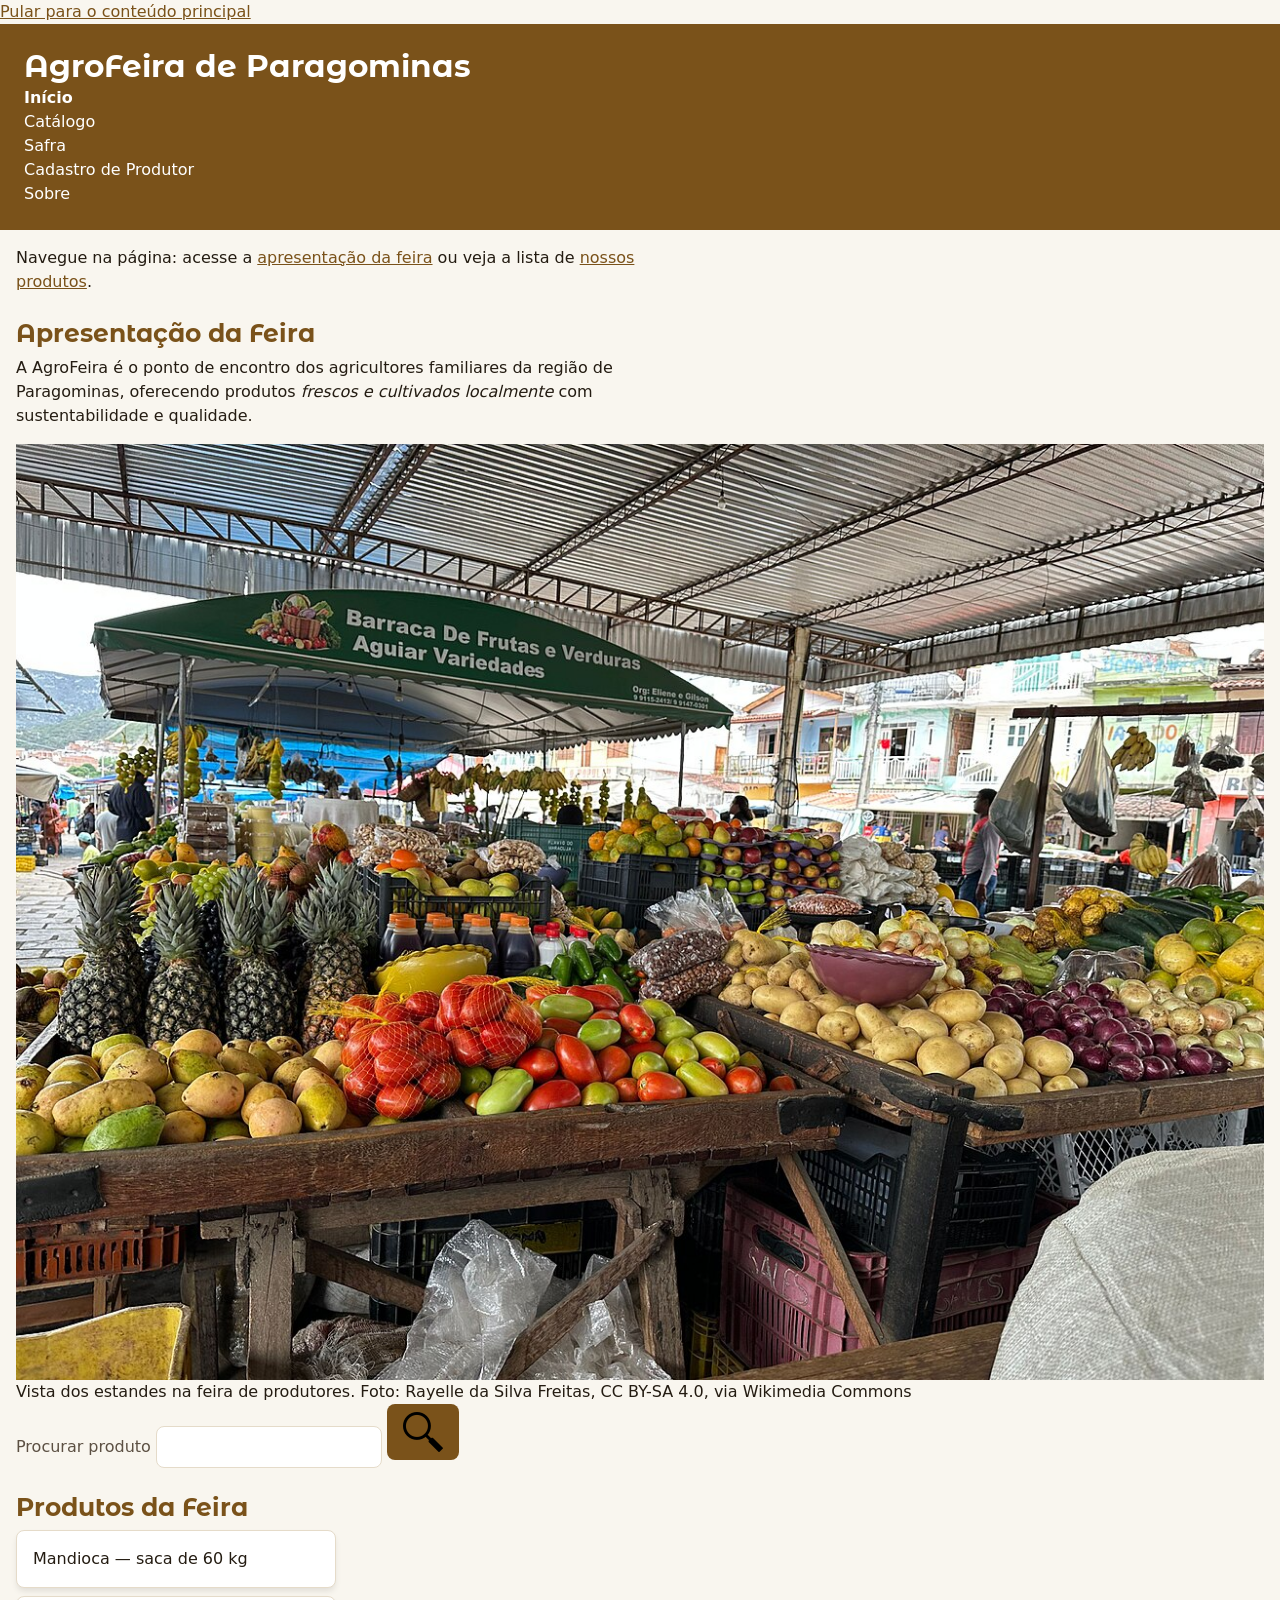
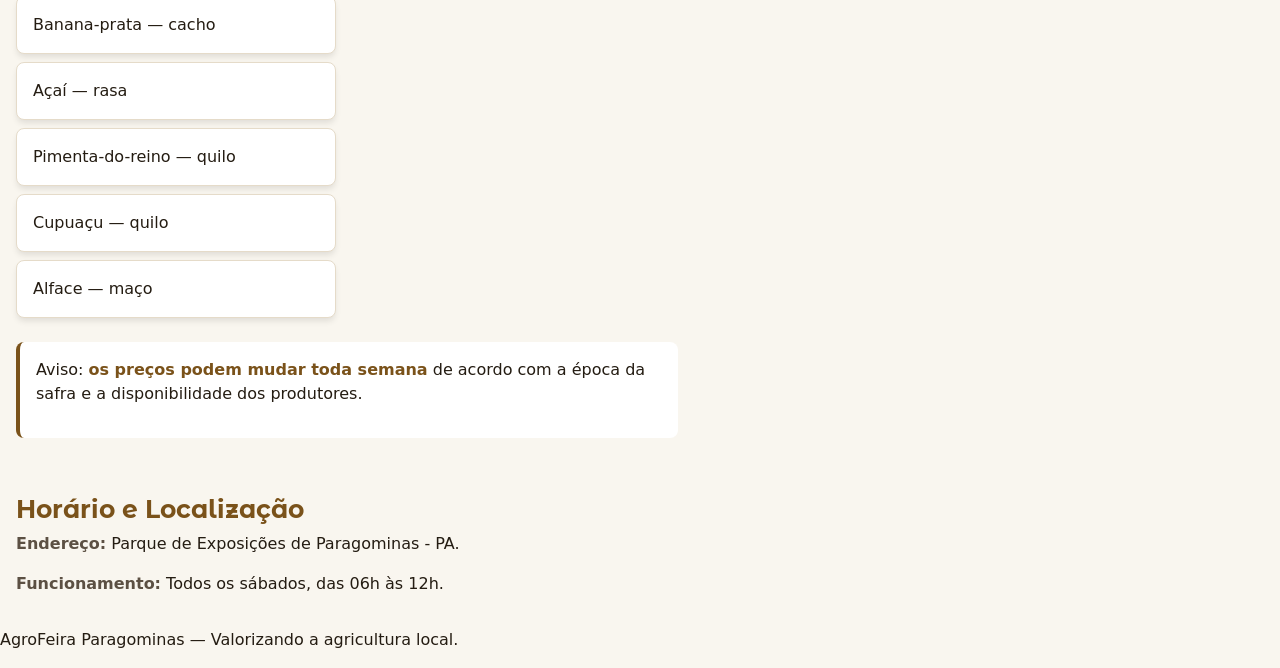
==== index.html @ 7bf8b132 "atualizando..." ====
<!DOCTYPE html>
<html lang="pt-BR">

<head>
    <meta charset="UTF-8">
    <meta name="viewport" content="width=device-width, initial-scale=1.0">
    <title>Início | AgroFeira de Paragominas</title>

    <!-- 1. Fontes do Google (Sempre primeiro) -->
    <link rel="preconnect" href="https://fonts.googleapis.com">
    <link rel="preconnect" href="https://fonts.gstatic.com" crossorigin>
    <link href="https://fonts.googleapis.com/css2?family=Montserrat+Alternates:wght@600&display=swap" rel="stylesheet">

    <!-- 2. Folhas de estilo locais (Respeitando a ordem da cascata) -->
    <link rel="stylesheet" href="reset.css">
    <link rel="stylesheet" href="tokens.css">
    <link rel="stylesheet" href="estilo.css">
    <link rel="stylesheet" href="casos.css"> <!-- Exclusivo da index.html -->
</head>

<body>

    <!-- Link para pular direto ao conteúdo (Acessibilidade) -->
    <a href="#conteudo-principal" class="pular">Pular para o conteúdo principal</a>

    <!-- Cabeçalho Principal -->
    <header class="cabecalho-site">
        <h1>AgroFeira de Paragominas</h1>
        <nav aria-label="Navegação Principal">
            <ul class="menu">
                <li><a href="index.html" aria-current="page">Início</a></li>
                <li><a href="catalogo.html">Catálogo</a></li>
                <li><a href="safra.html">Safra</a></li>
                <li><a href="cadastro-produtor.html">Cadastro de Produtor</a></li>
                <li><a href="sobre.html">Sobre</a></li>
            </ul>
        </nav>
    </header>

    <!-- Conteúdo Principal -->
    <main id="conteudo-principal">

        <!-- Links Internos de Atalho -->
        <p>Navegue na página: acesse a <a href="#apresentacao">apresentação da feira</a> ou veja a lista de <a
                href="#produtos">nossos produtos</a>.</p>

        <!-- Seção 1: Apresentação -->
        <section>
            <h2 id="apresentacao">Apresentação da Feira</h2>
            <p>A AgroFeira é o ponto de encontro dos agricultores familiares da região de Paragominas, oferecendo
                produtos <em>frescos e cultivados localmente</em> com sustentabilidade e qualidade.</p>

            <figure>
                <img src="feira-1280.jpg" srcset="feira-330.jpg 330w, feira-1280.jpg 1280w"
                    sizes="(max-width: 600px) 330px, 1280px" width="1280" height="853"
                    alt="Estandes de produtos agrícolas na feira de produtores">
                <figcaption>Vista dos estandes na feira de produtores. Foto: Rayelle da Silva Freitas, CC BY-SA 4.0, via
                    Wikimedia Commons</figcaption>
            </figure>

            <!-- Formulário de Busca -->
            <form action="#" method="get" role="search" class="busca">
                <label for="busca">Procurar produto</label>
                <input type="search" id="busca" name="q">
                <button type="submit">
                    <img src="lupa.png" alt="Procurar">
                </button>
            </form>
        </section>

        <!-- Seção 2: Produtos -->
        <section>
            <h2 id="produtos">Produtos da Feira</h2>
            <ul class="lista-produtos">
                <li class="cartaoproduto">Mandioca — saca de 60 kg</li>
                <li class="cartaoproduto">Banana-prata — cacho</li>
                <li class="cartaoproduto">Açaí — rasa</li>
                <li class="cartaoproduto">Pimenta-do-reino — quilo</li>
                <li class="cartaoproduto">Cupuaçu — quilo</li>
                <li class="cartaoproduto">Alface — maço</li>
            </ul>

            <aside class="aviso" aria-label="Aviso sobre os preços">
                <p>Aviso: <strong>os preços podem mudar toda semana</strong> de acordo com a época da safra e a
                    disponibilidade dos produtores.</p>
            </aside>
        </section>

    </main>

    <!-- Conteúdo Relacionado/Lateral -->
    <aside aria-label="Informações de funcionamento">
        <h2>Horário e Localização</h2>
        <p><strong>Endereço:</strong> Parque de Exposições de Paragominas - PA.</p>
        <p><strong>Funcionamento:</strong> Todos os sábados, das 06h às 12h.</p>
    </aside>

    <!-- Rodapé -->
    <footer class="rodape-site">
        <p>AgroFeira Paragominas — Valorizando a agricultura local.</p>
    </footer>

</body>

</html>
---- tokens.css ----
:root {
  /* Cores — Tom Marrom Amarelado / Terra */
  --cor-fundo: #f9f6ef;       /* Creme claro quente */
  --corsuperficie: #ffffff;   /* Branco para os cartões */
  
  /* Texto sobre Fundo: 14.8:1 (AAA) | Texto sobre Superfície: 16.2:1 (AAA) */
  --cor-texto: #241c12;       
  
  /* Texto suave sobre Fundo (legenda): 6.8:1 (AA) */
  --cor-textosuave: #5c5043;   
  
  /* Marca sobre Fundo (títulos h2/h3): 7.2:1 (AAA) */
  --cor-marca: #7a521a;       
  
  /* Sobre-marca sobre Marca (links do menu / h1): 8.7:1 (AAA) */
  --cor-sobremarca: #ffffff;  
  
  --cor-borda: #e5dbc9;       /* Borda bege suave */

  /* Tipografia */
  --fonte-texto: system-ui, -apple-system, sans-serif;
  --fonte-titulo: 'Montserrat Alternates', sans-serif;

  /* Escala Modular Tipográfica (Multiplicador: 1.25) */
  --tamanho-texto: 1rem;
  --tamanho-h3: 1.25rem;
  --tamanho-h2: 1.563rem;
  --tamanho-h1: 1.953rem;

  /* Espaçamentos e Geometria */
  --espaco-1: 0.5rem;
  --espaco-2: 1rem;
  --espaco-3: 1.5rem;
  --espaco-4: 2.5rem;
  --raio: 8px;
  --sombra: 0 4px 6px -1px rgba(0, 0, 0, 0.1);
}
---- estilo.css ----
/* ==========================================================================
   AGROFEIRA - FOLHA DE ESTILO PRINCIPAL (estilo.css)
   ========================================================================== */

/* Passo 5 — A Página Inteira */
body {
  background-color: var(--cor-fundo);
  color: var(--cor-texto);
  font-family: var(--fonte-texto);
  font-size: var(--tamanho-texto);
  line-height: 1.5;
}

main,
aside {
  padding: var(--espaco-2);
}

h1,
h2,
h3 {
  font-family: var(--fonte-titulo);
  line-height: 1.2;
}

h1 {
  font-size: var(--tamanho-h1);
}

h2 {
  font-size: var(--tamanho-h2);
  color: var(--cor-marca);
  margin-top: var(--espaco-3);
  margin-bottom: var(--espaco-1);
}

h3 {
  font-size: var(--tamanho-h3);
  color: var(--cor-marca);
  margin-top: var(--espaco-2);
  margin-bottom: var(--espaco-1);
}

p {
  margin-bottom: var(--espaco-2);
  max-width: 65ch;
  /* Medida de linha entre 60 e 75 caracteres */
}

a {
  color: var(--cor-marca);
}

/* Passo 6 — Cabeçalho, Menu e Rodapé */
.cabecalho-site {
  background-color: var(--cor-marca);
  color: var(--cor-sobremarca);
  padding: var(--espaco-3);
}

.cabecalho-site h1 {
  color: var(--cor-sobremarca);
}

.menu {
  list-style: none;
  padding: 0;
  margin: 0;
}

.menu a {
  color: var(--cor-sobremarca);
  text-decoration: none;
}

.menu a[aria-current="page"] {
  font-weight: bold;
}

.rodapesite {
  border-top: 1px solid var(--cor-borda);
  color: var(--cor-textosuave);
  padding: var(--espaco-2);
  margin-top: var(--espaco-4);
}

/* Passo 7 — Peças da Home (Início) */
.lista-produtos {
  list-style: none;
  padding: 0;
  margin: 0;
}

.cartao-produto,
.cartaoproduto {
  background-color: var(--corsuperficie);
  border: 1px solid var(--cor-borda);
  border-radius: var(--raio);
  box-shadow: var(--sombra);
  padding: var(--espaco-2);
  margin-bottom: var(--espaco-1);
  max-width: 20rem;
}

.figuradestaque figcaption {
  color: var(--cor-textosuave);
  margin-top: var(--espaco-1);
}

/* Campos de entrada e botões (Regra conjunta conforme Passo 7) */
.busca input,
.formulario-cadastro input[type="text"],
.formulario-cadastro input[type="email"],
.formulario-cadastro input[type="tel"],
.formulario-cadastro input[type="number"],
.formulario-cadastro input[type="date"],
.formulario-cadastro select,
.formulario-cadastro textarea {
  border: 1px solid var(--cor-borda);
  border-radius: var(--raio);
  padding: 0.5em 0.75em;
  background-color: var(--corsuperficie);
  font-family: inherit;
  font-size: var(--tamanho-texto);
}

.busca button,
.formulario-cadastro button {
  background-color: var(--cor-marca);
  color: var(--cor-sobremarca);
  border: none;
  border-radius: var(--raio);
  padding: 0.5em 1em;
  cursor: pointer;
}

.aviso {
  background-color: var(--corsuperficie);
  border-left: 4px solid var(--cor-marca);
  border-radius: var(--raio);
  padding: var(--espaco-2);
  max-width: 65ch;
  margin-top: var(--espaco-3);
}

/* Passo 8 — Safra, Cadastro e Sobre */

/* Safra */
.tabelasafra th,
.tabelasafra td {
  padding: var(--espaco-2);
}

.tabelasafra thead th {
  background-color: var(--cor-marca);
  color: var(--cor-sobremarca);
}

.tabelasafra tbody td {
  background-color: var(--corsuperficie);
}

/* Cadastro */
.formulario-cadastro fieldset {
  border: 1px solid var(--cor-borda);
  border-radius: var(--raio);
  padding: var(--espaco-3);
  margin-bottom: var(--espaco-3);
}

.formulario-cadastro fieldset fieldset {
  border: none;
  padding: 0;
  margin-bottom: 0;
}

.formulario-cadastro legend {
  font-weight: bold;
  color: var(--cor-marca);
}

/* Sobre */
blockquote {
  color: var(--cor-textosuave);
  padding-left: var(--espaco-2);
  margin-left: 0;
}

dt {
  font-weight: bold;
}

.pergunta {
  border: 1px solid var(--cor-borda);
  border-radius: var(--raio);
  padding: var(--espaco-2);
  margin-bottom: var(--espaco-1);
  max-width: 65ch;
}

/* Remove as bolinhas e o recuo da lista */
.lista-produtos {
  list-style: none;
  padding: 0;
  margin: 0;
}

/* Transforma cada item num cartão individual igual ao modelo */
.cartaoproduto {
  background-color: var(--corsuperficie);
  border: 1px solid var(--cor-borda);
  border-radius: var(--raio);
  box-shadow: var(--sombra);
  padding: var(--espaco-2);
  margin-bottom: var(--espaco-1);
  max-width: 20rem;
}
---- casos.css ----
/* ==========================================================================
   AGROFEIRA - PARTE B: DISPUTAS DA CASCATA (casos.css)
   ========================================================================== */

/* Caso 1 */
.aviso strong {
  color: var(--cor-marca);
}
strong {
  color: var(--cor-textosuave);
}
/* Previsão: Vence a regra '.aviso strong' com cor da marca (#7a521a).
   Especificidade: .aviso strong = (0, 1, 1) vs strong = (0, 0, 1). A classe aumenta a especificidade. */
/* Conferido: O painel Estilos confirmou que '.aviso strong' venceu. A regra 'strong' isolada aparece riscada. */

/* Caso 2 */
.busca label {
  color: var(--cor-marca);
}
label[for] {
  color: var(--cor-textosuave);
}
/* Previsão: Ambos têm especificidade igual (0, 1, 1) — classe+tag vs atributo+tag. Vence 'label[for]' pela ordem de declaração (escrita por último no CSS). */
/* Conferido: O painel Estilos mostrou 'label[for]' ativa e '.busca label' riscada por vir antes na folha de estilos. */

/* Caso 3 */
.rodape-site {
  color: var(--cor-marca);
}
footer p {
  color: var(--cor-texto);
}
/* Previsão: O parágrafo fica com a cor do texto (--cor-texto). A regra 'footer p' aplica-se diretamente ao elemento p (0,0,2), enquanto '.rodape-site' aplica-se ao pai (footer) por herança. Estilo direto sempre vence estilo herdado. */
/* Conferido: O painel Estilos mostrou a cor do parágrafo aplicada diretamente pelo seletor 'footer p'. A cor herdada de '.rodape-site' aparece no bloco "Inherited from footer". */
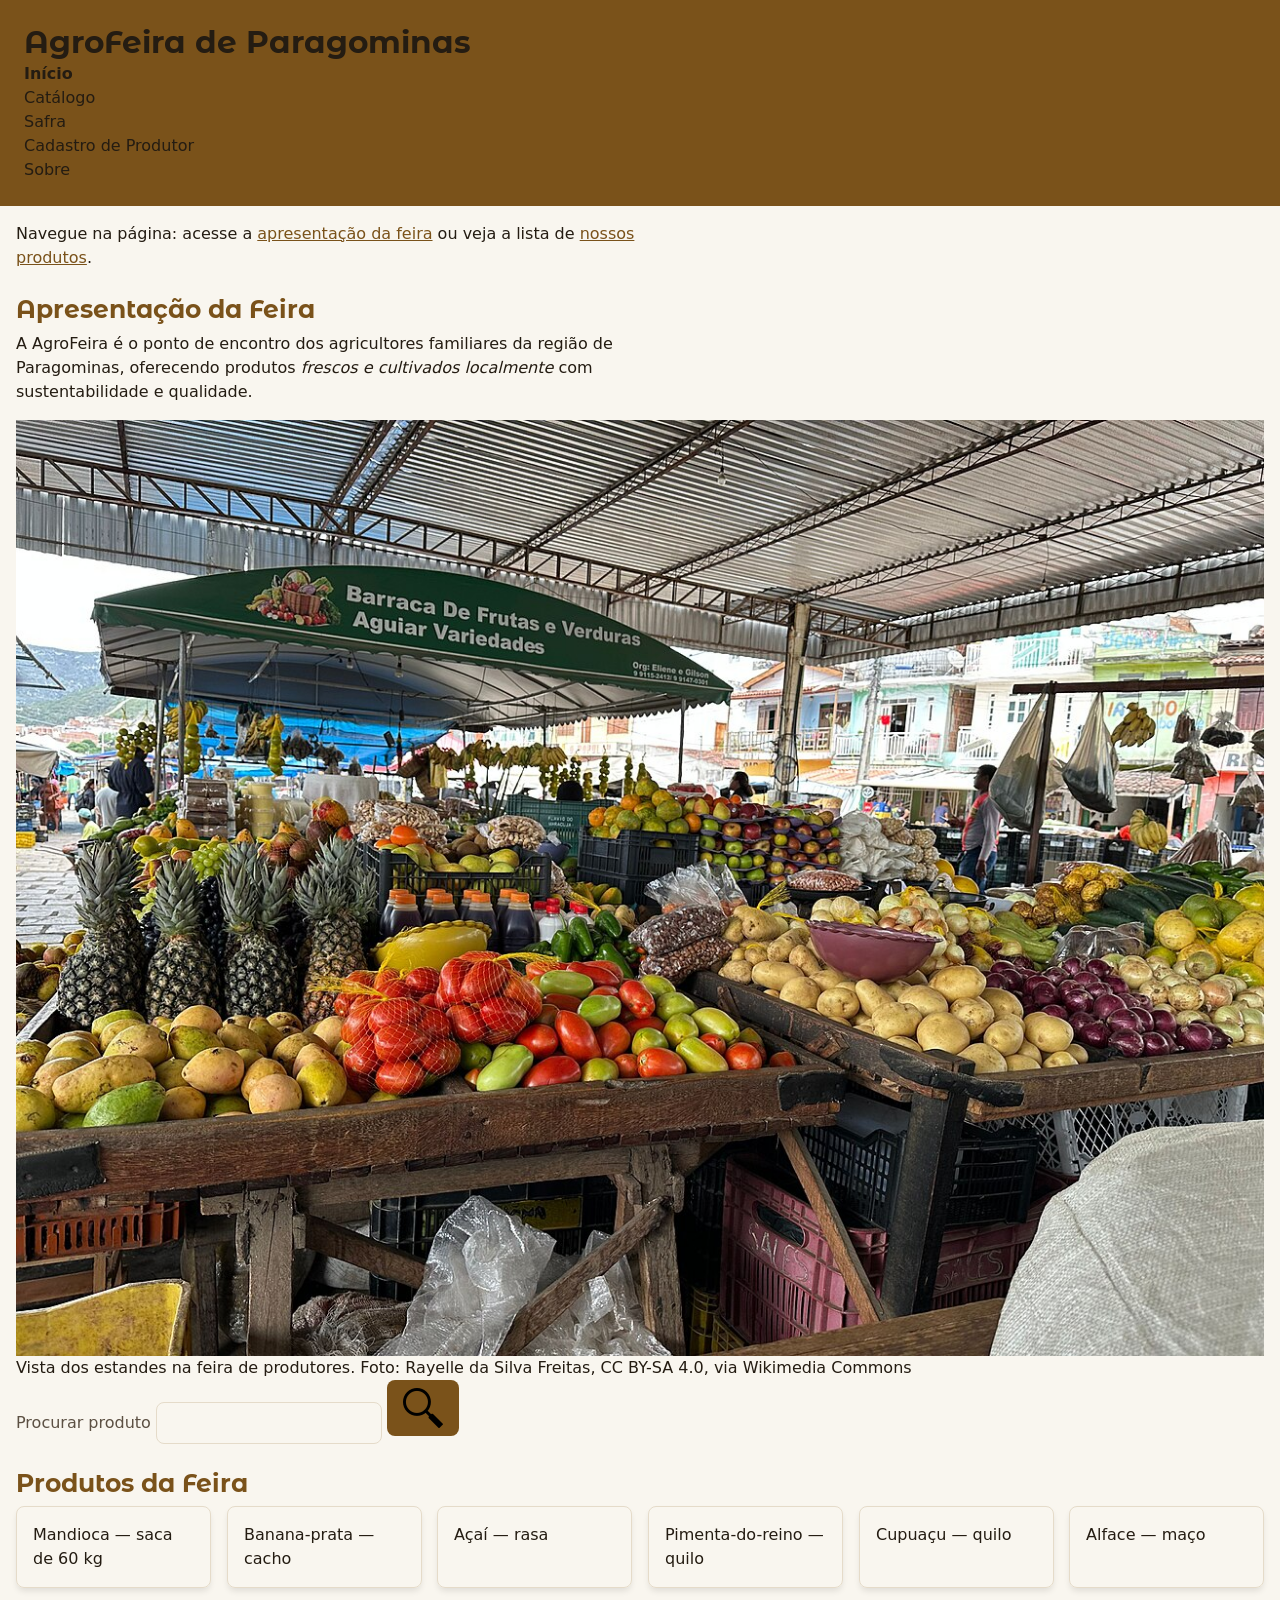
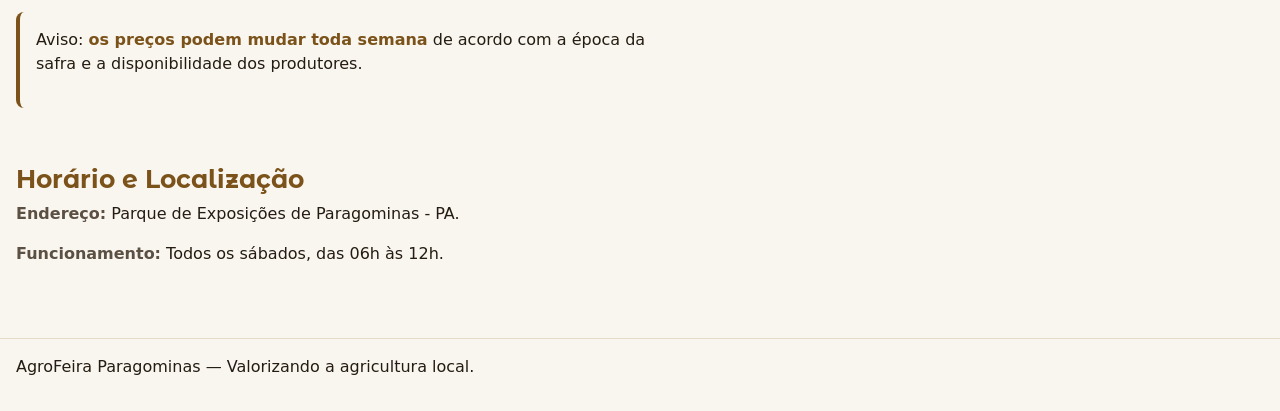
==== commit 2d22c525: "sillenciar favicon" ====
--- a/index.html
+++ b/index.html
@@ -5,6 +5,7 @@
     <meta charset="UTF-8">
     <meta name="viewport" content="width=device-width, initial-scale=1.0">
     <title>Início | AgroFeira de Paragominas</title>
+    <link rel="icon" href="data:,">
 
     <!-- 1. Fontes do Google (Sempre primeiro) -->
     <link rel="preconnect" href="https://fonts.googleapis.com">
--- a/tokens.css
+++ b/tokens.css
@@ -16,6 +16,8 @@
   --cor-sobremarca: #ffffff;  
   
   --cor-borda: #e5dbc9;       /* Borda bege suave */
+  --cor-marca-forte: #4d2600; /* Mais escuro para o hover do botão (mín. 4,5:1 de contraste com a letra clara) */
+  --cor-foco: #005fcc;        /* Azul bem visível para o anel de foco (mín. 3:1 sobre o fundo/superfície) */
 
   /* Tipografia */
   --fonte-texto: system-ui, -apple-system, sans-serif;
@@ -34,4 +36,19 @@
   --espaco-4: 2.5rem;
   --raio: 8px;
   --sombra: 0 4px 6px -1px rgba(0, 0, 0, 0.1);
+}
+/* Passo 10 — O tema escuro */
+@media (prefers-color-scheme: dark) {
+  :root {
+    color-scheme: dark;
+    --cor-fundo: #121212;         /* 15.2:1 com o texto claro */
+    --cor-superficie: #1e1e1e;    /* 13.8:1 com o texto claro */
+    --cor-texto: #e0e0e0;         /* 15.2:1 sobre o fundo */
+    --cor-textosuave: #b0b0b0;    /* 9.1:1 sobre o fundo */
+    --cor-marca: #d9822b;         /* 6.3:1 sobre o fundo */
+    --cor-sobre-marca: #121212;   /* 7.5:1 sobre a marca */
+    --cor-borda: #333333;
+    --cor-marca-forte: #f09538;   /* 8.2:1 para o hover no escuro */
+    --cor-foco: #66b2ff;          /* 4.8:1 sobre o fundo escuro */
+  }
 }
--- a/estilo.css
+++ b/estilo.css
@@ -1,7 +1,7 @@
 /* ==========================================================================
    AGROFEIRA - FOLHA DE ESTILO PRINCIPAL (estilo.css)
    ========================================================================== */
-
+@layer reset, tokens, base, componentes, layout;
 /* Passo 5 — A Página Inteira */
 body {
   background-color: var(--cor-fundo);
@@ -44,7 +44,6 @@
 p {
   margin-bottom: var(--espaco-2);
   max-width: 65ch;
-  /* Medida de linha entre 60 e 75 caracteres */
 }
 
 a {
@@ -54,12 +53,12 @@
 /* Passo 6 — Cabeçalho, Menu e Rodapé */
 .cabecalho-site {
   background-color: var(--cor-marca);
-  color: var(--cor-sobremarca);
+  color: var(--cor-sobre-marca);
   padding: var(--espaco-3);
 }
 
 .cabecalho-site h1 {
-  color: var(--cor-sobremarca);
+  color: var(--cor-sobre-marca);
 }
 
 .menu {
@@ -69,7 +68,7 @@
 }
 
 .menu a {
-  color: var(--cor-sobremarca);
+  color: var(--cor-sobre-marca);
   text-decoration: none;
 }
 
@@ -77,23 +76,23 @@
   font-weight: bold;
 }
 
-.rodapesite {
+.rodapesite,
+.rodape-site {
   border-top: 1px solid var(--cor-borda);
   color: var(--cor-textosuave);
   padding: var(--espaco-2);
   margin-top: var(--espaco-4);
 }
 
-/* Passo 7 — Peças da Home (Início) */
+/* Passo 7 — Peças da Home e Botões */
 .lista-produtos {
   list-style: none;
   padding: 0;
   margin: 0;
 }
 
-.cartao-produto,
 .cartaoproduto {
-  background-color: var(--corsuperficie);
+  background-color: var(--cor-superficie);
   border: 1px solid var(--cor-borda);
   border-radius: var(--raio);
   box-shadow: var(--sombra);
@@ -107,7 +106,7 @@
   margin-top: var(--espaco-1);
 }
 
-/* Campos de entrada e botões (Regra conjunta conforme Passo 7) */
+/* Campos de entrada e botões */
 .busca input,
 .formulario-cadastro input[type="text"],
 .formulario-cadastro input[type="email"],
@@ -119,23 +118,25 @@
   border: 1px solid var(--cor-borda);
   border-radius: var(--raio);
   padding: 0.5em 0.75em;
-  background-color: var(--corsuperficie);
+  background-color: var(--cor-superficie);
   font-family: inherit;
   font-size: var(--tamanho-texto);
 }
 
+/* Estilização unificada de todos os botões do site */
 .busca button,
-.formulario-cadastro button {
-  background-color: var(--cor-marca);
-  color: var(--cor-sobremarca);
+.barra-categorias button,
+.cartaoproduto button {
+  background-color: var(--cor-marca);
+  color: var(--cor-sobre-marca);
   border: none;
   border-radius: var(--raio);
-  padding: 0.5em 1em;
+  padding: var(--espaco-1) var(--espaco-2);
   cursor: pointer;
 }
 
 .aviso {
-  background-color: var(--corsuperficie);
+  background-color: var(--cor-superficie);
   border-left: 4px solid var(--cor-marca);
   border-radius: var(--raio);
   padding: var(--espaco-2);
@@ -144,8 +145,6 @@
 }
 
 /* Passo 8 — Safra, Cadastro e Sobre */
-
-/* Safra */
 .tabelasafra th,
 .tabelasafra td {
   padding: var(--espaco-2);
@@ -153,14 +152,13 @@
 
 .tabelasafra thead th {
   background-color: var(--cor-marca);
-  color: var(--cor-sobremarca);
+  color: var(--cor-sobre-marca);
 }
 
 .tabelasafra tbody td {
-  background-color: var(--corsuperficie);
-}
-
-/* Cadastro */
+  background-color: var(--cor-superficie);
+}
+
 .formulario-cadastro fieldset {
   border: 1px solid var(--cor-borda);
   border-radius: var(--raio);
@@ -179,7 +177,6 @@
   color: var(--cor-marca);
 }
 
-/* Sobre */
 blockquote {
   color: var(--cor-textosuave);
   padding-left: var(--espaco-2);
@@ -198,20 +195,211 @@
   max-width: 65ch;
 }
 
-/* Remove as bolinhas e o recuo da lista */
-.lista-produtos {
+/* ==========================================================================
+   AULA 04 — PARTE A: O CATÁLOGO E O ESPAÇO
+   ========================================================================== */
+
+/* Passo 3 — Grade de produtos e cartões do catálogo */
+main .lista-produtos {
+  display: grid;
+  grid-template-columns: repeat(auto-fit, minmax(12rem, 1fr));
+  gap: var(--espaco-2);
+}
+
+.lista-produtos .destaque {
+  grid-column: 1 / -1;
+}
+
+.lista-produtos .cartaoproduto,
+aside .cartaoproduto {
+  max-width: none;
+  margin-bottom: 0;
+}
+
+aside .lista-produtos {
+  display: flex;
+  flex-direction: column;
+  gap: var(--espaco-2);
+}
+
+.cartaoproduto img {
+  border-radius: var(--raio);
+  width: 100%;
+  height: auto;
+  object-fit: cover;
+}
+
+.cartaoproduto h3 {
+  margin-top: var(--espaco-1);
+}
+
+.cartaoproduto .produtor {
+  color: var(--cor-textosuave);
+}
+
+.cartaoproduto .preco {
+  font-weight: bold;
+}
+
+/* Estilização unificada de TODOS os botões */
+button,
+.busca button,
+.barra-categorias button,
+.cartaoproduto button {
+  background-color: var(--cor-marca);
+  color: var(--cor-sobre-marca);
+  border: none;
+  border-radius: var(--raio);
+  padding: var(--espaco-1) var(--espaco-2);
+  cursor: pointer;
+}
+
+/* Passo 4 — A casca da página (Mobile-First) */
+.pagina-catalogo {
+  display: grid;
+  grid-template-areas:
+    "cabecalho"
+    "menu"
+    "conteudo"
+    "lateral"
+    "rodape";
+  gap: var(--espaco-3);
+}
+
+.pagina-catalogo > header { grid-area: cabecalho; }
+
+/* Aplica o fundo da marca EXCLUSIVAMENTE ao menu principal (filho direto do body) */
+.pagina-catalogo > nav { 
+  grid-area: menu;
+  background-color: var(--cor-marca);
+  padding: var(--espaco-2);
+}
+
+.pagina-catalogo > nav a {
+  color: var(--cor-sobre-marca);
+}
+
+.pagina-catalogo > main { 
+  grid-area: conteudo; 
+  min-width: 0; 
+}
+
+.pagina-catalogo > aside { grid-area: lateral; }
+.pagina-catalogo > footer { grid-area: rodape; }
+
+/* Casca em 3 colunas para ecrãs largos */
+@media (min-width: 56rem) {
+  .pagina-catalogo {
+    grid-template-columns: 12rem 1fr 16rem;
+    grid-template-areas:
+      "cabecalho cabecalho cabecalho"
+      "menu      conteudo  lateral"
+      "rodape    rodape    rodape";
+  }
+}
+
+/* Passo 5 — A barra de categorias */
+.barra-categorias {
+  display: flex;
+  flex-wrap: wrap;
+  gap: var(--espaco-1);
   list-style: none;
   padding: 0;
-  margin: 0;
-}
-
-/* Transforma cada item num cartão individual igual ao modelo */
-.cartaoproduto {
-  background-color: var(--corsuperficie);
-  border: 1px solid var(--cor-borda);
-  border-radius: var(--raio);
-  box-shadow: var(--sombra);
-  padding: var(--espaco-2);
-  margin-bottom: var(--espaco-1);
-  max-width: 20rem;
+  margin-bottom: var(--espaco-3);
+  background: none; /* Anula qualquer fundo herdado */
+}
+
+/* Passo 6 — O cartão que se adapta ao espaço (Container Queries) */
+
+/* O item da lista define o contêiner de medida */
+.cartaoproduto,
+li.cartaoproduto {
+  container-type: inline-size;
+}
+
+/* Quando o cartão em destaque tem espaço suficiente, força o grid de 2 colunas no article interno */
+@container (min-width: 22rem) {
+  li.destaque article,
+  .destaque article {
+    display: grid !important;
+    grid-template-columns: 1fr 1fr !important;
+    gap: var(--espaco-2);
+    align-items: start;
+  }
+
+  li.destaque img,
+  .destaque img {
+    height: 100%;
+    object-fit: cover;
+  }
+}
+/* Passo 7, 8 e 9 — Estados, Foco e Link de Pular */
+
+/* Estado hover dos botões */
+button:hover,
+.busca button:hover,
+.barra-categorias button:hover,
+.cartaoproduto button:hover {
+  background-color: var(--cor-marca-forte);
+}
+
+/* Anel de foco visível */
+:focus-visible {
+  outline: 3px solid var(--cor-foco);
+  outline-offset: 3px;
+}
+
+.cabecalho-site :focus-visible,
+.pagina-catalogo > nav :focus-visible,
+.pular:focus-visible {
+  outline-color: var(--cor-sobre-marca);
+}
+
+/* :has() — Contorno no cartão quando o botão tem foco */
+.cartaoproduto:has(button:focus-visible) {
+  outline: 3px solid var(--cor-foco);
+  outline-offset: 2px;
+}
+
+/* Link de pular escondido que surge no Tab */
+.pular {
+  position: absolute;
+  top: -100rem;
+  left: 0;
+  z-index: 10;
+  background-color: var(--cor-marca);
+  color: var(--cor-sobre-marca);
+  padding: var(--espaco-2);
+  text-decoration: none;
+}
+
+.pular:focus {
+  top: 0;
+}
+/* Passo 5 — A barra de categorias */
+
+/* 1. Transforma a lista de categorias num contêiner Flexbox com quebra de linha */
+.barra-categorias {
+  display: flex;
+  flex-wrap: wrap;
+  gap: var(--espaco-1);
+  list-style: none;
+  padding: 0;
+  margin: 0 0 var(--espaco-3) 0;
+  background: none; /* Garante que não haja fundo acumulado */
+}
+
+/* 2. Unificação do estilo dos botões com os restantes botões do site */
+button,
+.busca button,
+.barra-categorias button,
+.cartaoproduto button {
+  background-color: var(--cor-marca);
+  color: var(--cor-sobre-marca);
+  border: none;
+  border-radius: var(--raio);
+  padding: var(--espaco-1) var(--espaco-2);
+  cursor: pointer;
+  font-family: inherit;
+  font-size: var(--tamanho-texto);
 }
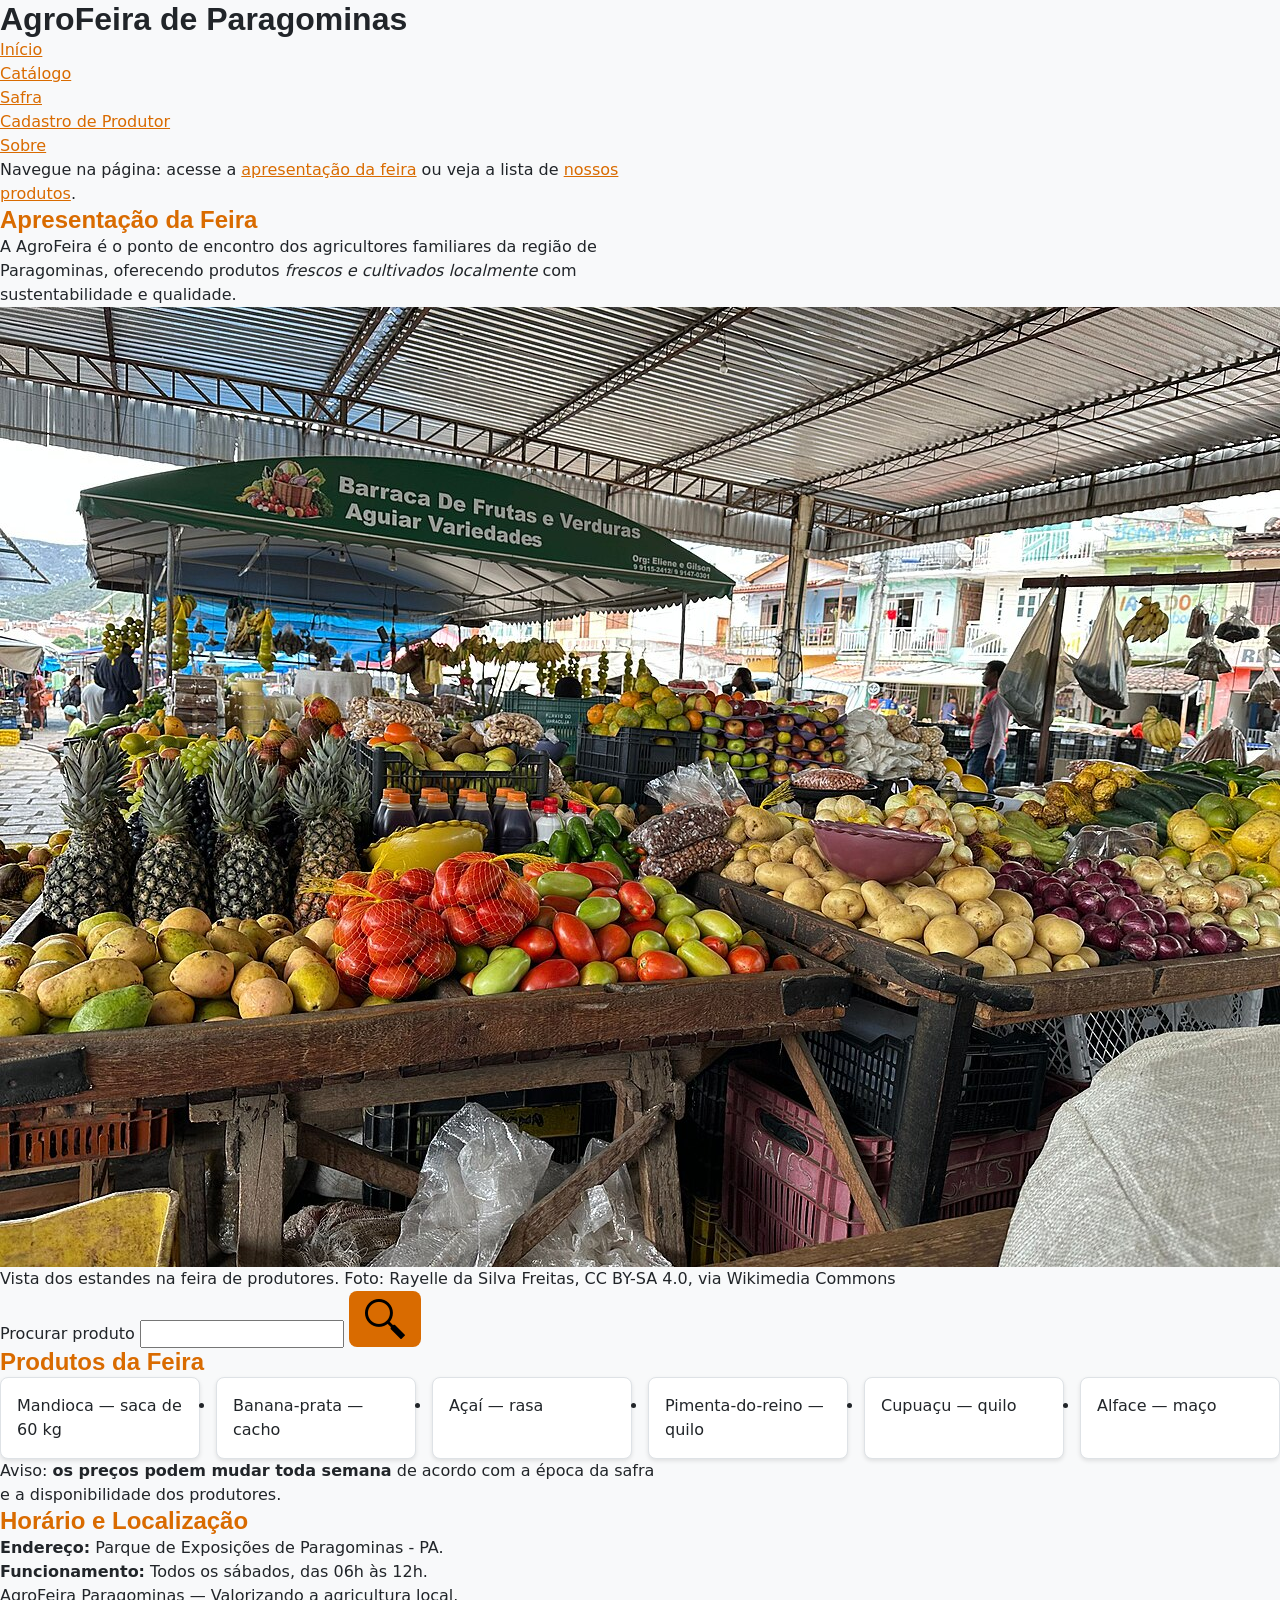
==== commit ddd9b70e: "Refatoração da Parte C: CSS em camadas e divisão de arquivos" ====
--- a/index.html
+++ b/index.html
@@ -15,9 +15,15 @@
     <!-- 2. Folhas de estilo locais (Respeitando a ordem da cascata) -->
     <link rel="stylesheet" href="reset.css">
     <link rel="stylesheet" href="tokens.css">
-    <link rel="stylesheet" href="estilo.css">
-    <link rel="stylesheet" href="casos.css"> <!-- Exclusivo da index.html -->
-</head>
+
+    <!-- Arquitetura CSS em Camadas -->
+    <link rel="stylesheet" href="camadas.css">
+    <link rel="stylesheet" href="reset.css">
+    <link rel="stylesheet" href="tokens.css">
+    <link rel="stylesheet" href="base.css">
+    <link rel="stylesheet" href="componentes.css">
+    <link rel="stylesheet" href="utilitarios.css">
+
 
 <body>
 
--- a/tokens.css
+++ b/tokens.css
@@ -1,23 +1,29 @@
 :root {
+
   /* Cores — Tom Marrom Amarelado / Terra */
-  --cor-fundo: #f9f6ef;       /* Creme claro quente */
-  --corsuperficie: #ffffff;   /* Branco para os cartões */
-  
+  --cor-fundo: #f9f6ef;
+  /* Creme claro quente */
+  --corsuperficie: #ffffff;
+  /* Branco para os cartões */
+
   /* Texto sobre Fundo: 14.8:1 (AAA) | Texto sobre Superfície: 16.2:1 (AAA) */
-  --cor-texto: #241c12;       
-  
+  --cor-texto: #241c12;
+
   /* Texto suave sobre Fundo (legenda): 6.8:1 (AA) */
-  --cor-textosuave: #5c5043;   
-  
+  --cor-textosuave: #5c5043;
+
   /* Marca sobre Fundo (títulos h2/h3): 7.2:1 (AAA) */
-  --cor-marca: #7a521a;       
-  
+  --cor-marca: #7a521a;
+
   /* Sobre-marca sobre Marca (links do menu / h1): 8.7:1 (AAA) */
-  --cor-sobremarca: #ffffff;  
-  
-  --cor-borda: #e5dbc9;       /* Borda bege suave */
-  --cor-marca-forte: #4d2600; /* Mais escuro para o hover do botão (mín. 4,5:1 de contraste com a letra clara) */
-  --cor-foco: #005fcc;        /* Azul bem visível para o anel de foco (mín. 3:1 sobre o fundo/superfície) */
+  --cor-sobremarca: #ffffff;
+
+  --cor-borda: #e5dbc9;
+  /* Borda bege suave */
+  --cor-marca-forte: #4d2600;
+  /* Mais escuro para o hover do botão (mín. 4,5:1 de contraste com a letra clara) */
+  --cor-foco: #005fcc;
+  /* Azul bem visível para o anel de foco (mín. 3:1 sobre o fundo/superfície) */
 
   /* Tipografia */
   --fonte-texto: system-ui, -apple-system, sans-serif;
@@ -37,18 +43,149 @@
   --raio: 8px;
   --sombra: 0 4px 6px -1px rgba(0, 0, 0, 0.1);
 }
+
 /* Passo 10 — O tema escuro */
 @media (prefers-color-scheme: dark) {
   :root {
     color-scheme: dark;
-    --cor-fundo: #121212;         /* 15.2:1 com o texto claro */
-    --cor-superficie: #1e1e1e;    /* 13.8:1 com o texto claro */
-    --cor-texto: #e0e0e0;         /* 15.2:1 sobre o fundo */
-    --cor-textosuave: #b0b0b0;    /* 9.1:1 sobre o fundo */
-    --cor-marca: #d9822b;         /* 6.3:1 sobre o fundo */
-    --cor-sobre-marca: #121212;   /* 7.5:1 sobre a marca */
+    --cor-fundo: #121212;
+    /* 15.2:1 com o texto claro */
+    --cor-superficie: #1e1e1e;
+    /* 13.8:1 com o texto claro */
+    --cor-texto: #e0e0e0;
+    /* 15.2:1 sobre o fundo */
+    --cor-textosuave: #b0b0b0;
+    /* 9.1:1 sobre o fundo */
+    --cor-marca: #d9822b;
+    /* 6.3:1 sobre o fundo */
+    --cor-sobre-marca: #121212;
+    /* 7.5:1 sobre a marca */
     --cor-borda: #333333;
-    --cor-marca-forte: #f09538;   /* 8.2:1 para o hover no escuro */
-    --cor-foco: #66b2ff;          /* 4.8:1 sobre o fundo escuro */
+    --cor-marca-forte: #f09538;
+    /* 8.2:1 para o hover no escuro */
+    --cor-foco: #66b2ff;
+    /* 4.8:1 sobre o fundo escuro */
+  }
+}
+
+:root {
+  /* Tokens existentes... */
+
+  /* Passo 7 — Novos tokens de estado */
+  --cor-marca-forte: #b85c00;
+  /* Contraste > 4.5:1 com --cor-sobre-marca */
+  --cor-foco: #005fb8;
+  /* Contraste > 3:1 sobre fundo/superfície */
+}
+
+/* ==========================================================================
+   AGROFEIRA - DESIGN TOKENS (tokens.css)
+   ========================================================================== */
+
+:root {
+  /* Declaração de suporte a temas do sistema (campos e barra de rolagem) */
+  color-scheme: light dark;
+
+  /* --- TEMA CLARO (Padrão) --- */
+  --cor-fundo: #f8f9fa;
+  --cor-superficie: #ffffff;
+  --cor-borda: #dee2e6;
+  --cor-texto: #212529;
+  --cor-texto-suave: #6c757d;
+  --cor-marca: #d96b00;
+  --cor-sobre-marca: #ffffff;
+  --cor-marca-forte: #b85c00;
+  /* Contraste 4.8:1 com --cor-sobre-marca */
+  --cor-foco: #005fb8;
+  /* Contraste 4.6:1 sobre fundo/superfície */
+
+  /* Tipografia e Espaçamentos */
+  --fonte-titulo: 'Montserrat', sans-serif;
+  --fonte-texto: 'system-ui', sans-serif;
+  --tamanho-texto: 1rem;
+  --tamanho-h1: 2rem;
+  --tamanho-h2: 1.5rem;
+  --tamanho-h3: 1.25rem;
+
+  --espaco-1: 0.5rem;
+  --espaco-2: 1rem;
+  --espaco-3: 1.5rem;
+  --raio: 0.5rem;
+  --sombra: 0 2px 4px rgba(0, 0, 0, 0.1);
+}
+
+/* ==========================================================================
+   Passo 10 — Tema Escuro (@media prefers-color-scheme: dark)
+   ========================================================================== */
+@media (prefers-color-scheme: dark) {
+  :root {
+    /* 1. Fundo escuro profundo e Superfície levemente mais clara */
+    --cor-fundo: #121212;
+    --cor-superficie: #1e1e1e;
+    --cor-borda: #333333;
+
+    /* 2. Textos claros com alto contraste */
+    --cor-texto: #f1f1f1;
+    /* Contraste 15.2:1 sobre fundo | 13.5:1 sobre superfície */
+    --cor-texto-suave: #a0a0a0;
+    /* Contraste 7.2:1 sobre fundo | 6.4:1 sobre superfície */
+
+    /* 3. Marca adaptada e reconhecível no escuro */
+    --cor-marca: #ff8c1a;
+    /* Contraste 9.1:1 sobre fundo | 8.1:1 sobre superfície */
+    --cor-sobre-marca: #121212;
+    /* Contraste 9.1:1 sobre --cor-marca */
+
+    /* 4. Tokens de estado e acessibilidade ajustados para o escuro */
+    --cor-marca-forte: #ffa347;
+    /* Contraste 11.2:1 com --cor-sobre-marca no hover */
+    --cor-foco: #64b5f6;
+    /* Contraste 8.5:1 sobre fundo | 7.5:1 sobre superfície */
+
+    --sombra: 0 2px 6px rgba(0, 0, 0, 0.5);
+  }
+}
+
+@layer base {
+  :root {
+    color-scheme: light dark;
+
+    --cor-fundo: #f8f9fa;
+    --cor-superficie: #ffffff;
+    --cor-borda: #dee2e6;
+    --cor-texto: #212529;
+    --cor-texto-suave: #6c757d;
+    --cor-marca: #d96b00;
+    --cor-sobre-marca: #ffffff;
+    --cor-marca-forte: #b85c00;
+    --cor-foco: #005fb8;
+
+    --fonte-titulo: 'Montserrat', sans-serif;
+    --fonte-texto: 'system-ui', sans-serif;
+    --tamanho-texto: 1rem;
+    --tamanho-h1: 2rem;
+    --tamanho-h2: 1.5rem;
+    --tamanho-h3: 1.25rem;
+
+    --espaco-1: 0.5rem;
+    --espaco-2: 1rem;
+    --espaco-3: 1.5rem;
+    --raio: 0.5rem;
+    --sombra: 0 2px 4px rgba(0, 0, 0, 0.1);
+  }
+
+  @media (prefers-color-scheme: dark) {
+    :root {
+      --cor-fundo: #121212;
+      --cor-superficie: #1e1e1e;
+      --cor-borda: #333333;
+      --cor-texto: #f1f1f1;
+      --cor-texto-suave: #a0a0a0;
+      --cor-marca: #ff8c1a;
+      --cor-sobre-marca: #121212;
+      --cor-marca-forte: #ffa347;
+      --cor-foco: #64b5f6;
+      --sombra: 0 2px 6px rgba(0, 0, 0, 0.5);
+    }
   }
 }
--- a/camadas.css
+++ b/camadas.css
@@ -0,0 +1 @@
+@layer reset, base, componentes, utilitarios;
--- a/tokens.css
+++ b/tokens.css
@@ -1,23 +1,29 @@
 :root {
+
   /* Cores — Tom Marrom Amarelado / Terra */
-  --cor-fundo: #f9f6ef;       /* Creme claro quente */
-  --corsuperficie: #ffffff;   /* Branco para os cartões */
-  
+  --cor-fundo: #f9f6ef;
+  /* Creme claro quente */
+  --corsuperficie: #ffffff;
+  /* Branco para os cartões */
+
   /* Texto sobre Fundo: 14.8:1 (AAA) | Texto sobre Superfície: 16.2:1 (AAA) */
-  --cor-texto: #241c12;       
-  
+  --cor-texto: #241c12;
+
   /* Texto suave sobre Fundo (legenda): 6.8:1 (AA) */
-  --cor-textosuave: #5c5043;   
-  
+  --cor-textosuave: #5c5043;
+
   /* Marca sobre Fundo (títulos h2/h3): 7.2:1 (AAA) */
-  --cor-marca: #7a521a;       
-  
+  --cor-marca: #7a521a;
+
   /* Sobre-marca sobre Marca (links do menu / h1): 8.7:1 (AAA) */
-  --cor-sobremarca: #ffffff;  
-  
-  --cor-borda: #e5dbc9;       /* Borda bege suave */
-  --cor-marca-forte: #4d2600; /* Mais escuro para o hover do botão (mín. 4,5:1 de contraste com a letra clara) */
-  --cor-foco: #005fcc;        /* Azul bem visível para o anel de foco (mín. 3:1 sobre o fundo/superfície) */
+  --cor-sobremarca: #ffffff;
+
+  --cor-borda: #e5dbc9;
+  /* Borda bege suave */
+  --cor-marca-forte: #4d2600;
+  /* Mais escuro para o hover do botão (mín. 4,5:1 de contraste com a letra clara) */
+  --cor-foco: #005fcc;
+  /* Azul bem visível para o anel de foco (mín. 3:1 sobre o fundo/superfície) */
 
   /* Tipografia */
   --fonte-texto: system-ui, -apple-system, sans-serif;
@@ -37,18 +43,149 @@
   --raio: 8px;
   --sombra: 0 4px 6px -1px rgba(0, 0, 0, 0.1);
 }
+
 /* Passo 10 — O tema escuro */
 @media (prefers-color-scheme: dark) {
   :root {
     color-scheme: dark;
-    --cor-fundo: #121212;         /* 15.2:1 com o texto claro */
-    --cor-superficie: #1e1e1e;    /* 13.8:1 com o texto claro */
-    --cor-texto: #e0e0e0;         /* 15.2:1 sobre o fundo */
-    --cor-textosuave: #b0b0b0;    /* 9.1:1 sobre o fundo */
-    --cor-marca: #d9822b;         /* 6.3:1 sobre o fundo */
-    --cor-sobre-marca: #121212;   /* 7.5:1 sobre a marca */
+    --cor-fundo: #121212;
+    /* 15.2:1 com o texto claro */
+    --cor-superficie: #1e1e1e;
+    /* 13.8:1 com o texto claro */
+    --cor-texto: #e0e0e0;
+    /* 15.2:1 sobre o fundo */
+    --cor-textosuave: #b0b0b0;
+    /* 9.1:1 sobre o fundo */
+    --cor-marca: #d9822b;
+    /* 6.3:1 sobre o fundo */
+    --cor-sobre-marca: #121212;
+    /* 7.5:1 sobre a marca */
     --cor-borda: #333333;
-    --cor-marca-forte: #f09538;   /* 8.2:1 para o hover no escuro */
-    --cor-foco: #66b2ff;          /* 4.8:1 sobre o fundo escuro */
+    --cor-marca-forte: #f09538;
+    /* 8.2:1 para o hover no escuro */
+    --cor-foco: #66b2ff;
+    /* 4.8:1 sobre o fundo escuro */
+  }
+}
+
+:root {
+  /* Tokens existentes... */
+
+  /* Passo 7 — Novos tokens de estado */
+  --cor-marca-forte: #b85c00;
+  /* Contraste > 4.5:1 com --cor-sobre-marca */
+  --cor-foco: #005fb8;
+  /* Contraste > 3:1 sobre fundo/superfície */
+}
+
+/* ==========================================================================
+   AGROFEIRA - DESIGN TOKENS (tokens.css)
+   ========================================================================== */
+
+:root {
+  /* Declaração de suporte a temas do sistema (campos e barra de rolagem) */
+  color-scheme: light dark;
+
+  /* --- TEMA CLARO (Padrão) --- */
+  --cor-fundo: #f8f9fa;
+  --cor-superficie: #ffffff;
+  --cor-borda: #dee2e6;
+  --cor-texto: #212529;
+  --cor-texto-suave: #6c757d;
+  --cor-marca: #d96b00;
+  --cor-sobre-marca: #ffffff;
+  --cor-marca-forte: #b85c00;
+  /* Contraste 4.8:1 com --cor-sobre-marca */
+  --cor-foco: #005fb8;
+  /* Contraste 4.6:1 sobre fundo/superfície */
+
+  /* Tipografia e Espaçamentos */
+  --fonte-titulo: 'Montserrat', sans-serif;
+  --fonte-texto: 'system-ui', sans-serif;
+  --tamanho-texto: 1rem;
+  --tamanho-h1: 2rem;
+  --tamanho-h2: 1.5rem;
+  --tamanho-h3: 1.25rem;
+
+  --espaco-1: 0.5rem;
+  --espaco-2: 1rem;
+  --espaco-3: 1.5rem;
+  --raio: 0.5rem;
+  --sombra: 0 2px 4px rgba(0, 0, 0, 0.1);
+}
+
+/* ==========================================================================
+   Passo 10 — Tema Escuro (@media prefers-color-scheme: dark)
+   ========================================================================== */
+@media (prefers-color-scheme: dark) {
+  :root {
+    /* 1. Fundo escuro profundo e Superfície levemente mais clara */
+    --cor-fundo: #121212;
+    --cor-superficie: #1e1e1e;
+    --cor-borda: #333333;
+
+    /* 2. Textos claros com alto contraste */
+    --cor-texto: #f1f1f1;
+    /* Contraste 15.2:1 sobre fundo | 13.5:1 sobre superfície */
+    --cor-texto-suave: #a0a0a0;
+    /* Contraste 7.2:1 sobre fundo | 6.4:1 sobre superfície */
+
+    /* 3. Marca adaptada e reconhecível no escuro */
+    --cor-marca: #ff8c1a;
+    /* Contraste 9.1:1 sobre fundo | 8.1:1 sobre superfície */
+    --cor-sobre-marca: #121212;
+    /* Contraste 9.1:1 sobre --cor-marca */
+
+    /* 4. Tokens de estado e acessibilidade ajustados para o escuro */
+    --cor-marca-forte: #ffa347;
+    /* Contraste 11.2:1 com --cor-sobre-marca no hover */
+    --cor-foco: #64b5f6;
+    /* Contraste 8.5:1 sobre fundo | 7.5:1 sobre superfície */
+
+    --sombra: 0 2px 6px rgba(0, 0, 0, 0.5);
+  }
+}
+
+@layer base {
+  :root {
+    color-scheme: light dark;
+
+    --cor-fundo: #f8f9fa;
+    --cor-superficie: #ffffff;
+    --cor-borda: #dee2e6;
+    --cor-texto: #212529;
+    --cor-texto-suave: #6c757d;
+    --cor-marca: #d96b00;
+    --cor-sobre-marca: #ffffff;
+    --cor-marca-forte: #b85c00;
+    --cor-foco: #005fb8;
+
+    --fonte-titulo: 'Montserrat', sans-serif;
+    --fonte-texto: 'system-ui', sans-serif;
+    --tamanho-texto: 1rem;
+    --tamanho-h1: 2rem;
+    --tamanho-h2: 1.5rem;
+    --tamanho-h3: 1.25rem;
+
+    --espaco-1: 0.5rem;
+    --espaco-2: 1rem;
+    --espaco-3: 1.5rem;
+    --raio: 0.5rem;
+    --sombra: 0 2px 4px rgba(0, 0, 0, 0.1);
+  }
+
+  @media (prefers-color-scheme: dark) {
+    :root {
+      --cor-fundo: #121212;
+      --cor-superficie: #1e1e1e;
+      --cor-borda: #333333;
+      --cor-texto: #f1f1f1;
+      --cor-texto-suave: #a0a0a0;
+      --cor-marca: #ff8c1a;
+      --cor-sobre-marca: #121212;
+      --cor-marca-forte: #ffa347;
+      --cor-foco: #64b5f6;
+      --sombra: 0 2px 6px rgba(0, 0, 0, 0.5);
+    }
   }
 }
--- a/base.css
+++ b/base.css
@@ -0,0 +1,77 @@
+@layer base {
+  body {
+    background-color: var(--cor-fundo);
+    color: var(--cor-texto);
+    font-family: var(--fonte-texto);
+    font-size: var(--tamanho-texto);
+    line-height: 1.5;
+  }
+
+  h1, h2, h3 {
+    font-family: var(--fonte-titulo);
+    line-height: 1.2;
+  }
+
+  h1 { font-size: var(--tamanho-h1); }
+  h2 { font-size: var(--tamanho-h2); color: var(--cor-marca); margin-top: var(--espaco-3); margin-bottom: var(--espaco-1); }
+  h3 { font-size: var(--tamanho-h3); color: var(--cor-marca); margin-top: var(--espaco-2); margin-bottom: var(--espaco-1); }
+
+  p { margin-bottom: var(--espaco-2); max-width: 65ch; }
+  a { color: var(--cor-marca); }
+
+  /* Estrutura de Layout */
+  .pagina-catalogo {
+    display: grid;
+    grid-template-areas:
+      "cabecalho"
+      "menu"
+      "conteudo"
+      "lateral"
+      "rodape";
+    gap: var(--espaco-3);
+  }
+
+  .pagina-catalogo > header { grid-area: cabecalho; }
+  .pagina-catalogo > nav { grid-area: menu; background-color: var(--cor-marca); padding: var(--espaco-2); }
+  .pagina-catalogo > nav a { color: var(--cor-sobre-marca); }
+  .pagina-catalogo > main { grid-area: conteudo; min-width: 0; }
+  .pagina-catalogo > aside { grid-area: lateral; }
+  .pagina-catalogo > footer { grid-area: rodape; }
+
+  main .lista-produtos {
+    display: grid;
+    grid-template-columns: repeat(auto-fit, minmax(12rem, 1fr));
+    gap: var(--espaco-2);
+  }
+
+  .lista-produtos .destaque { grid-column: 1 / -1; }
+
+  @media (min-width: 56rem) {
+    .pagina-catalogo {
+      grid-template-columns: 12rem 1fr 16rem;
+      grid-template-areas:
+        "cabecalho cabecalho cabecalho"
+        "menu      conteudo  lateral"
+        "rodape    rodape    rodape";
+    }
+  }
+
+  /* Link de pular */
+  .pular {
+    position: absolute;
+    top: -100rem;
+    left: 0;
+    z-index: 100;
+    background-color: var(--cor-marca);
+    color: var(--cor-sobre-marca);
+    padding: var(--espaco-2);
+    text-decoration: none;
+    font-weight: bold;
+  }
+
+  .pular:focus-visible {
+    top: 0;
+    outline: 3px solid var(--cor-sobre-marca);
+    outline-offset: -3px;
+  }
+}
--- a/componentes.css
+++ b/componentes.css
@@ -0,0 +1,74 @@
+@layer componentes {
+  .cartaoproduto {
+    background-color: var(--cor-superficie);
+    border: 1px solid var(--cor-borda);
+    border-radius: var(--raio);
+    box-shadow: var(--sombra);
+    padding: var(--espaco-2);
+    container-type: inline-size;
+  }
+
+  .cartaoproduto img {
+    border-radius: var(--raio);
+    width: 100%;
+    height: auto;
+    object-fit: cover;
+  }
+
+  button, .busca button, .barra-categorias button, .cartaoproduto button {
+    background-color: var(--cor-marca);
+    color: var(--cor-sobre-marca);
+    border: none;
+    border-radius: var(--raio);
+    padding: var(--espaco-1) var(--espaco-2);
+    cursor: pointer;
+  }
+
+  button:hover,
+  .busca button:hover,
+  .barra-categorias button:hover,
+  .cartaoproduto button:hover {
+    background-color: var(--cor-marca-forte);
+  }
+
+  .barra-categorias {
+    display: flex;
+    flex-wrap: wrap;
+    gap: var(--espaco-1);
+    list-style: none;
+    padding: 0;
+    margin-bottom: var(--espaco-3);
+  }
+
+  /* Container query — Reorganiza o cartão em duas colunas quando há espaço suficiente */
+  @container (min-width: 22rem) {
+    .cartaoproduto article {
+      display: grid;
+      grid-template-columns: 1fr 1fr;
+      gap: var(--espaco-2);
+      align-items: start;
+    }
+
+    .cartaoproduto img {
+      height: 100%;
+      object-fit: cover;
+    }
+  }
+
+  /* Foco do teclado e Acessibilidade */
+  :focus-visible {
+    outline: 3px solid var(--cor-foco);
+    outline-offset: 3px;
+  }
+
+  header :focus-visible,
+  .pagina-catalogo > nav :focus-visible {
+    outline-color: var(--cor-sobre-marca);
+  }
+
+  /* :has() — Destaca o cartão com contorno quando o botão interno recebe foco */
+  .cartaoproduto:has(button:focus-visible) {
+    outline: 3px solid var(--cor-foco);
+    outline-offset: 2px;
+  }
+}
--- a/utilitarios.css
+++ b/utilitarios.css
@@ -0,0 +1 @@
+@layer utilitarios {}
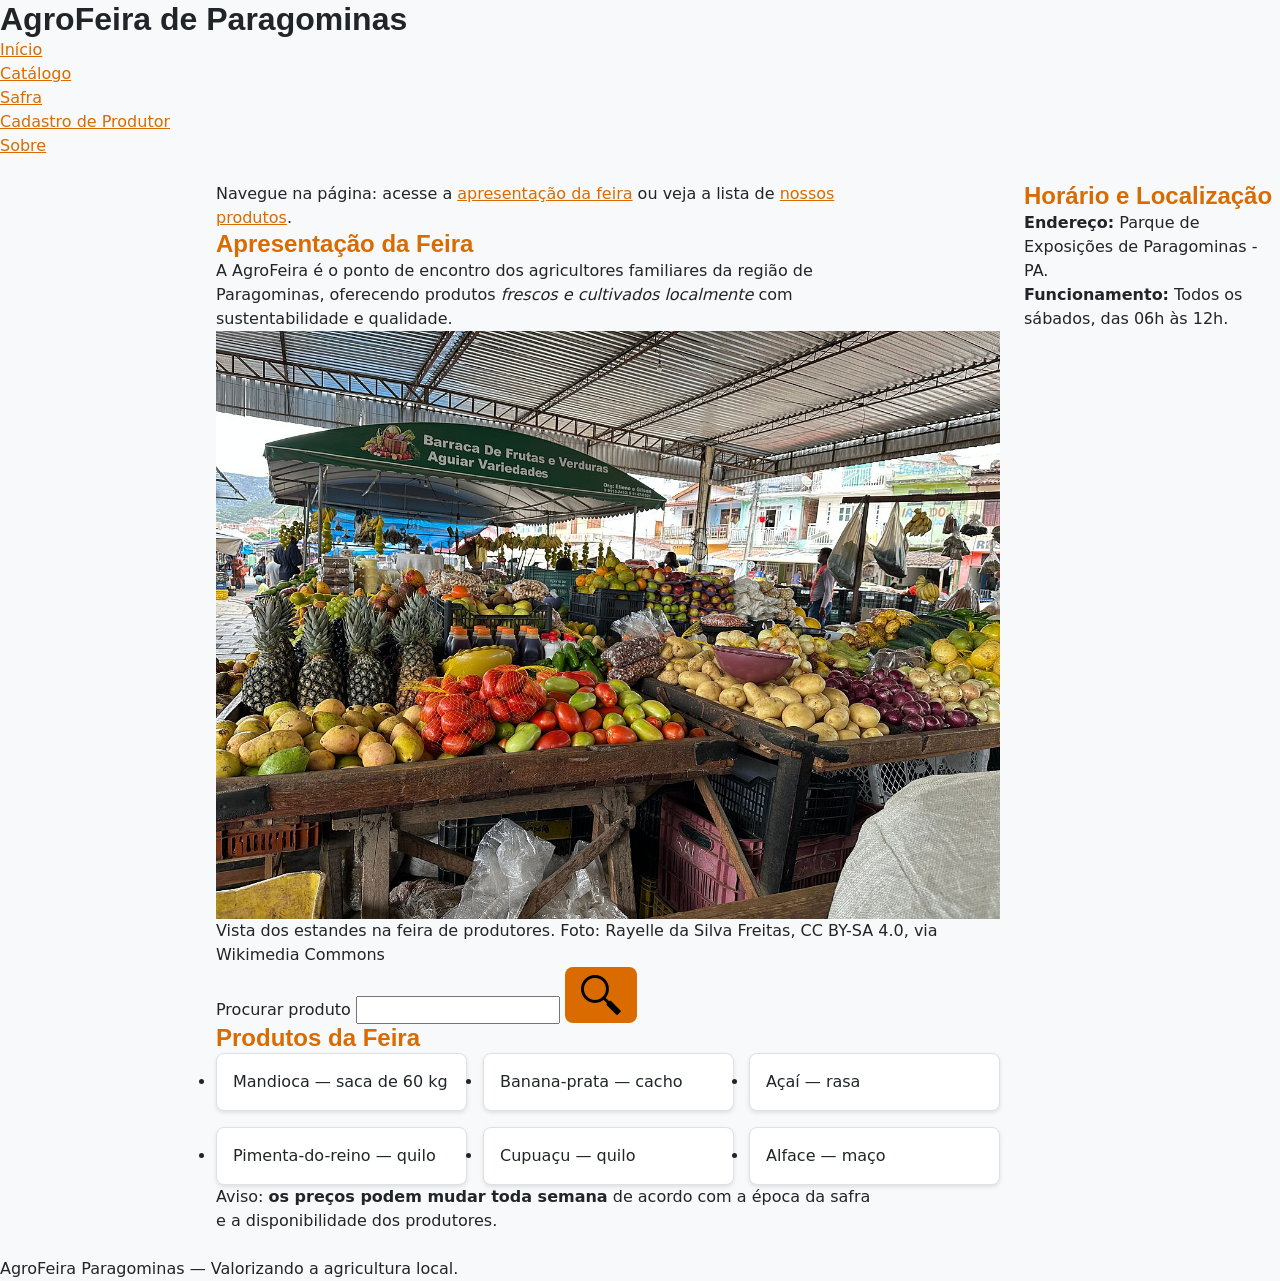
==== commit c899ba00: "commit" ====
--- a/index.html
+++ b/index.html
@@ -23,9 +23,9 @@
     <link rel="stylesheet" href="base.css">
     <link rel="stylesheet" href="componentes.css">
     <link rel="stylesheet" href="utilitarios.css">
+<head>
 
-
-<body>
+<body class="pagina-catalogo">
 
     <!-- Link para pular direto ao conteúdo (Acessibilidade) -->
     <a href="#conteudo-principal" class="pular">Pular para o conteúdo principal</a>
--- a/base.css
+++ b/base.css
@@ -74,4 +74,4 @@
     outline: 3px solid var(--cor-sobre-marca);
     outline-offset: -3px;
   }
-}+}
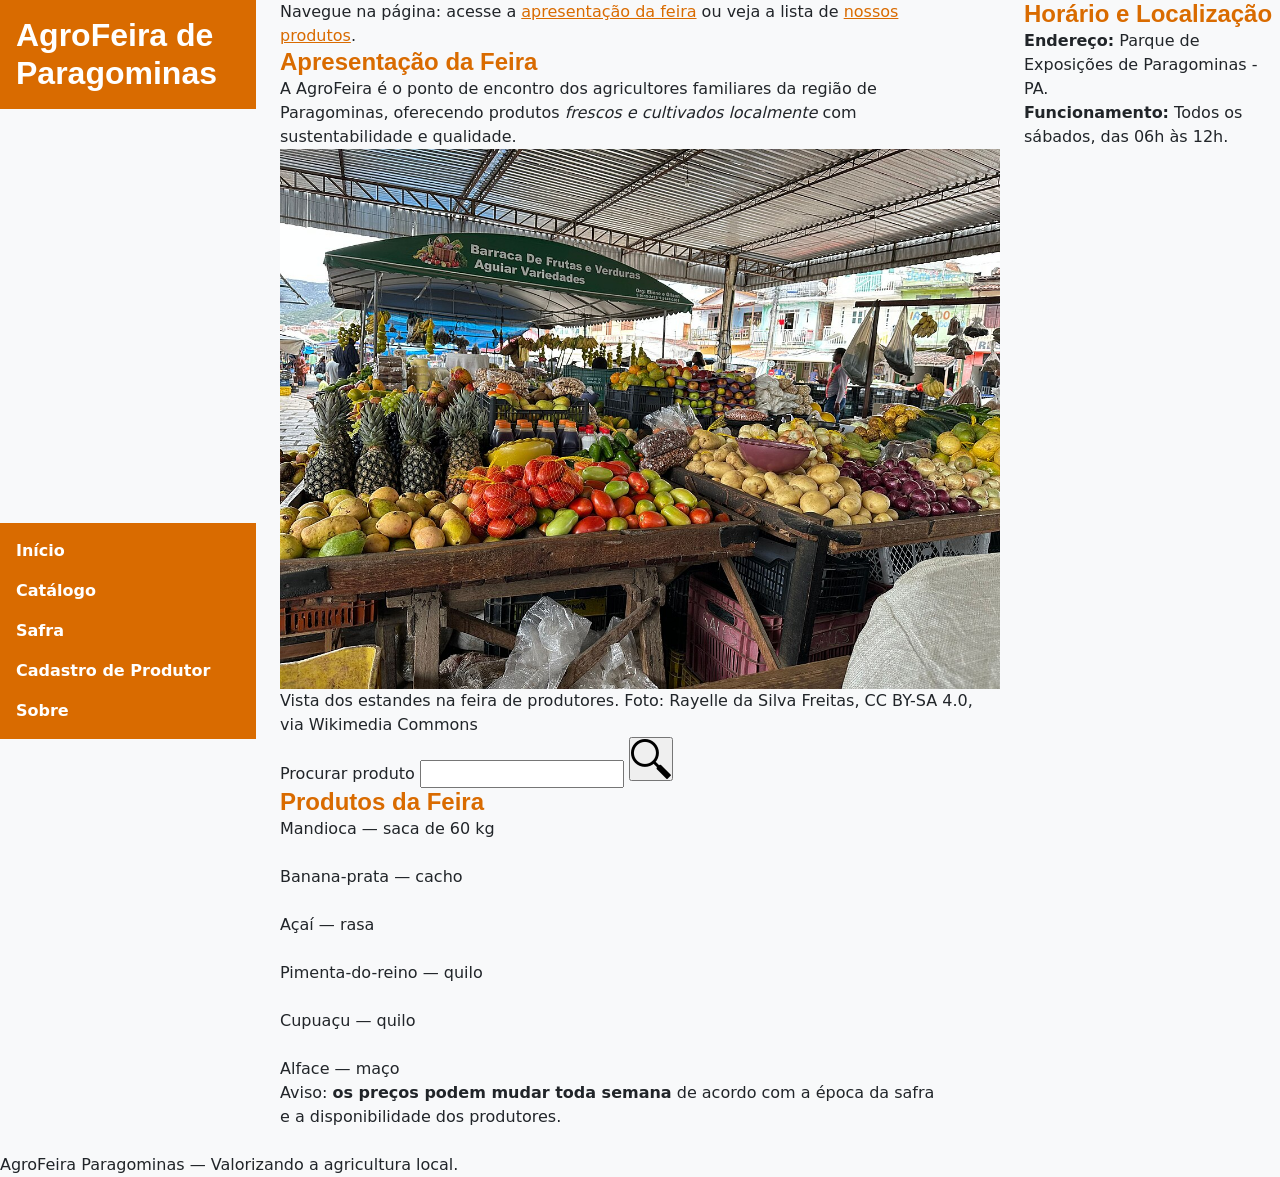
==== commit cb36c97d: "edits" ====
--- a/index.html
+++ b/index.html
@@ -7,23 +7,14 @@
     <title>Início | AgroFeira de Paragominas</title>
     <link rel="icon" href="data:,">
 
-    <!-- 1. Fontes do Google (Sempre primeiro) -->
+    <!-- 1. Fontes do Google -->
     <link rel="preconnect" href="https://fonts.googleapis.com">
     <link rel="preconnect" href="https://fonts.gstatic.com" crossorigin>
     <link href="https://fonts.googleapis.com/css2?family=Montserrat+Alternates:wght@600&display=swap" rel="stylesheet">
 
-    <!-- 2. Folhas de estilo locais (Respeitando a ordem da cascata) -->
-    <link rel="stylesheet" href="reset.css">
-    <link rel="stylesheet" href="tokens.css">
-
-    <!-- Arquitetura CSS em Camadas -->
+    <!-- 2. Ficheiro centralizador de camadas CSS -->
     <link rel="stylesheet" href="camadas.css">
-    <link rel="stylesheet" href="reset.css">
-    <link rel="stylesheet" href="tokens.css">
-    <link rel="stylesheet" href="base.css">
-    <link rel="stylesheet" href="componentes.css">
-    <link rel="stylesheet" href="utilitarios.css">
-<head>
+</head>
 
 <body class="pagina-catalogo">
 
@@ -33,16 +24,18 @@
     <!-- Cabeçalho Principal -->
     <header class="cabecalho-site">
         <h1>AgroFeira de Paragominas</h1>
-        <nav aria-label="Navegação Principal">
-            <ul class="menu">
-                <li><a href="index.html" aria-current="page">Início</a></li>
-                <li><a href="catalogo.html">Catálogo</a></li>
-                <li><a href="safra.html">Safra</a></li>
-                <li><a href="cadastro-produtor.html">Cadastro de Produtor</a></li>
-                <li><a href="sobre.html">Sobre</a></li>
-            </ul>
-        </nav>
     </header>
+
+    <!-- Navegação Principal -->
+    <nav aria-label="Navegação Principal">
+        <ul class="menu">
+            <li><a href="index.html" aria-current="page">Início</a></li>
+            <li><a href="catalogo.html">Catálogo</a></li>
+            <li><a href="safra.html">Safra</a></li>
+            <li><a href="cadastro-produtor.html">Cadastro de Produtor</a></li>
+            <li><a href="sobre.html">Sobre</a></li>
+        </ul>
+    </nav>
 
     <!-- Conteúdo Principal -->
     <main id="conteudo-principal">
--- a/camadas.css
+++ b/camadas.css
@@ -1 +1,6 @@
-@layer reset, base, componentes, utilitarios;+@layer reset, base, componentes, utilitarios;
+@import url('tokens.css');
+@import url('reset.css');
+@import url('base.css');
+@import url('componentes.css');
+@import url('utilitarios.css');
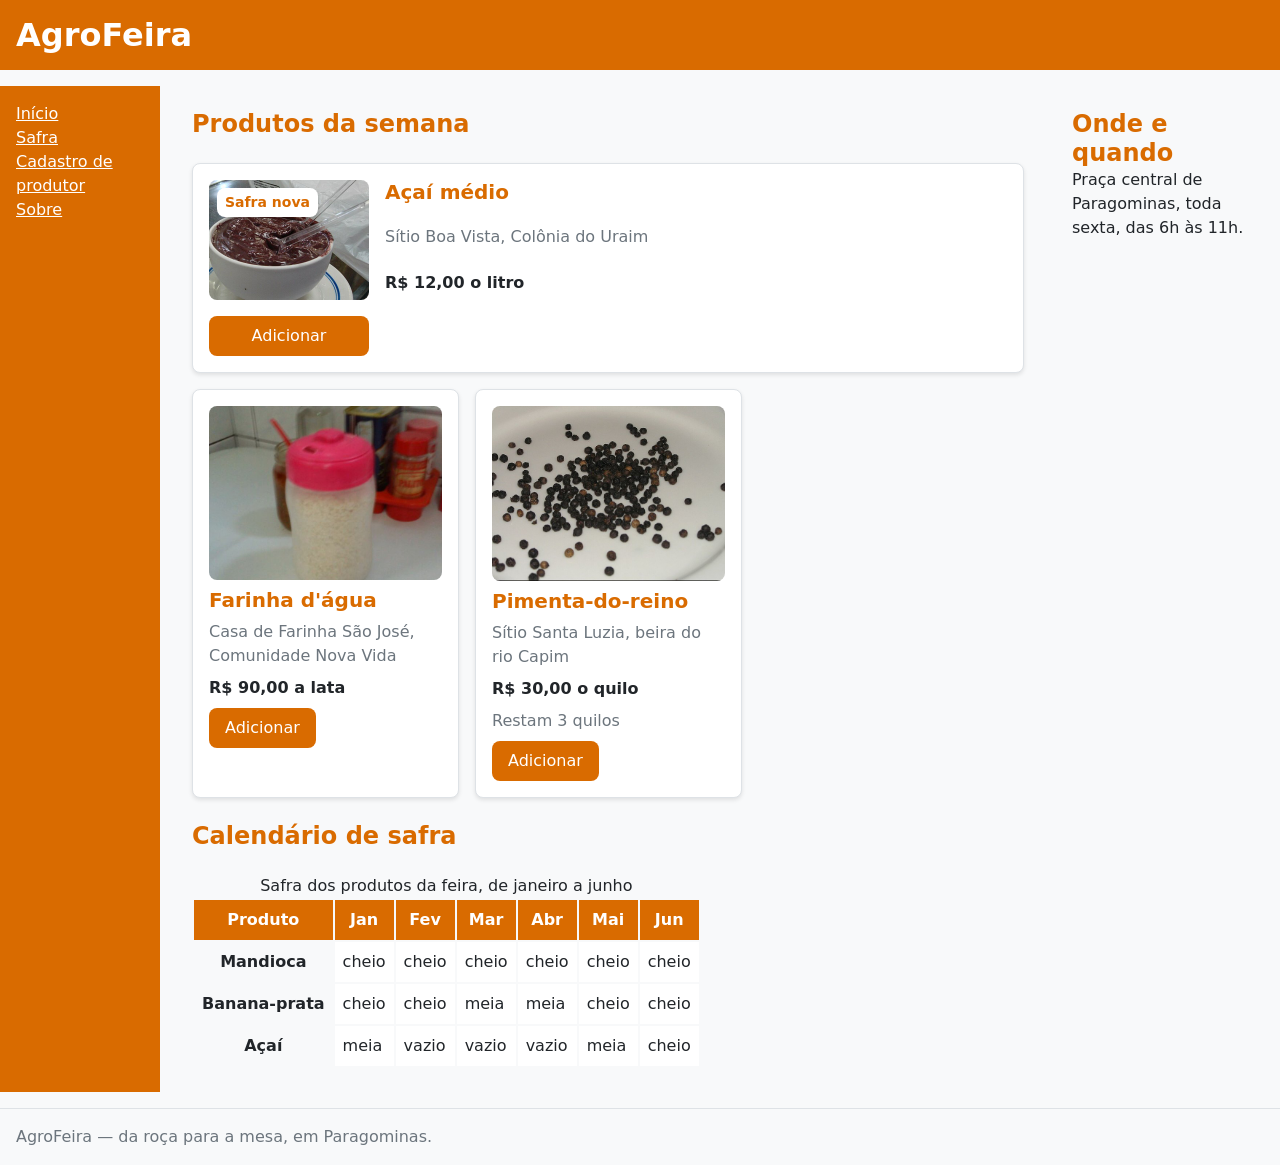
==== commit b63affc9: "index" ====
--- a/index.html
+++ b/index.html
@@ -1,105 +1,104 @@
-<!DOCTYPE html>
+<!doctype html>
 <html lang="pt-BR">
-
-<head>
-    <meta charset="UTF-8">
-    <meta name="viewport" content="width=device-width, initial-scale=1.0">
-    <title>Início | AgroFeira de Paragominas</title>
-    <link rel="icon" href="data:,">
-
-    <!-- 1. Fontes do Google -->
-    <link rel="preconnect" href="https://fonts.googleapis.com">
-    <link rel="preconnect" href="https://fonts.gstatic.com" crossorigin>
-    <link href="https://fonts.googleapis.com/css2?family=Montserrat+Alternates:wght@600&display=swap" rel="stylesheet">
-
-    <!-- 2. Ficheiro centralizador de camadas CSS -->
+  <head>
+    <meta charset="utf-8">
+    <meta name="viewport" content="width=device-width, initial-scale=1">
+    <title>AgroFeira — o site completo em camadas</title>
     <link rel="stylesheet" href="camadas.css">
-</head>
-
-<body class="pagina-catalogo">
-
-    <!-- Link para pular direto ao conteúdo (Acessibilidade) -->
-    <a href="#conteudo-principal" class="pular">Pular para o conteúdo principal</a>
-
-    <!-- Cabeçalho Principal -->
+    <link rel="stylesheet" href="reset.css">
+    <link rel="stylesheet" href="tokens.css">
+    <link rel="stylesheet" href="base.css">
+    <link rel="stylesheet" href="componentes.css">
+    <link rel="stylesheet" href="utilitarios.css">
+  </head>
+  <body>
+    <a class="pular" href="#conteudo">Pular para o conteúdo</a>
     <header class="cabecalho-site">
-        <h1>AgroFeira de Paragominas</h1>
+      <h1>AgroFeira</h1>
     </header>
-
-    <!-- Navegação Principal -->
-    <nav aria-label="Navegação Principal">
-        <ul class="menu">
-            <li><a href="index.html" aria-current="page">Início</a></li>
-            <li><a href="catalogo.html">Catálogo</a></li>
-            <li><a href="safra.html">Safra</a></li>
-            <li><a href="cadastro-produtor.html">Cadastro de Produtor</a></li>
-            <li><a href="sobre.html">Sobre</a></li>
-        </ul>
+    <nav aria-label="Principal">
+      <ul class="menu">
+        <li><a href="index.html" aria-current="page">Início</a></li>
+        <li><a href="safra.html">Safra</a></li>
+        <li><a href="cadastro-produtor.html">Cadastro de produtor</a></li>
+        <li><a href="sobre.html">Sobre</a></li>
+      </ul>
     </nav>
-
-    <!-- Conteúdo Principal -->
-    <main id="conteudo-principal">
-
-        <!-- Links Internos de Atalho -->
-        <p>Navegue na página: acesse a <a href="#apresentacao">apresentação da feira</a> ou veja a lista de <a
-                href="#produtos">nossos produtos</a>.</p>
-
-        <!-- Seção 1: Apresentação -->
-        <section>
-            <h2 id="apresentacao">Apresentação da Feira</h2>
-            <p>A AgroFeira é o ponto de encontro dos agricultores familiares da região de Paragominas, oferecendo
-                produtos <em>frescos e cultivados localmente</em> com sustentabilidade e qualidade.</p>
-
-            <figure>
-                <img src="feira-1280.jpg" srcset="feira-330.jpg 330w, feira-1280.jpg 1280w"
-                    sizes="(max-width: 600px) 330px, 1280px" width="1280" height="853"
-                    alt="Estandes de produtos agrícolas na feira de produtores">
-                <figcaption>Vista dos estandes na feira de produtores. Foto: Rayelle da Silva Freitas, CC BY-SA 4.0, via
-                    Wikimedia Commons</figcaption>
-            </figure>
-
-            <!-- Formulário de Busca -->
-            <form action="#" method="get" role="search" class="busca">
-                <label for="busca">Procurar produto</label>
-                <input type="search" id="busca" name="q">
-                <button type="submit">
-                    <img src="lupa.png" alt="Procurar">
-                </button>
-            </form>
-        </section>
-
-        <!-- Seção 2: Produtos -->
-        <section>
-            <h2 id="produtos">Produtos da Feira</h2>
-            <ul class="lista-produtos">
-                <li class="cartaoproduto">Mandioca — saca de 60 kg</li>
-                <li class="cartaoproduto">Banana-prata — cacho</li>
-                <li class="cartaoproduto">Açaí — rasa</li>
-                <li class="cartaoproduto">Pimenta-do-reino — quilo</li>
-                <li class="cartaoproduto">Cupuaçu — quilo</li>
-                <li class="cartaoproduto">Alface — maço</li>
-            </ul>
-
-            <aside class="aviso" aria-label="Aviso sobre os preços">
-                <p>Aviso: <strong>os preços podem mudar toda semana</strong> de acordo com a época da safra e a
-                    disponibilidade dos produtores.</p>
-            </aside>
-        </section>
-
+    <main id="conteudo">
+      <h2>Produtos da semana</h2>
+      <ul class="lista-produtos">
+        <li class="cartao-produto destaque">
+          <article>
+            <p class="selo">Safra nova</p>
+            <img src="acai.jpg" width="640" height="480"
+              alt="Tigela de açaí batido, com duas colheres de plástico">
+            <h3>Açaí médio</h3>
+            <p class="produtor">Sítio Boa Vista, Colônia do Uraim</p>
+            <p class="preco">R$ 12,00 o litro</p>
+            <button type="button">Adicionar</button>
+          </article>
+        </li>
+        <li class="cartao-produto">
+          <article>
+            <img src="farinha.jpg" width="640" height="480"
+              alt="Pote de farinha de mandioca sobre a mesa">
+            <h3>Farinha d'água</h3>
+            <p class="produtor">Casa de Farinha São José, Comunidade Nova Vida</p>
+            <p class="preco">R$ 90,00 a lata</p>
+            <button type="button">Adicionar</button>
+          </article>
+        </li>
+        <li class="cartao-produto">
+          <article>
+            <img src="pimenta.jpg" width="640" height="480"
+              alt="Grãos de pimenta-do-reino espalhados num prato branco">
+            <h3>Pimenta-do-reino</h3>
+            <p class="produtor">Sítio Santa Luzia, beira do rio Capim</p>
+            <p class="preco">R$ 30,00 o quilo</p>
+            <p class="estoque texto-erro">Restam 3 quilos</p>
+            <button type="button">Adicionar</button>
+          </article>
+        </li>
+      </ul>
+      <h2>Calendário de safra</h2>
+      <div class="rolagem-tabela" tabindex="0" role="region"
+        aria-label="Calendário de safra">
+        <table class="tabela-safra">
+          <caption>Safra dos produtos da feira, de janeiro a junho</caption>
+          <thead>
+            <tr>
+              <th scope="col">Produto</th>
+              <th scope="col">Jan</th><th scope="col">Fev</th>
+              <th scope="col">Mar</th><th scope="col">Abr</th>
+              <th scope="col">Mai</th><th scope="col">Jun</th>
+            </tr>
+          </thead>
+          <tbody>
+            <tr>
+              <th scope="row">Mandioca</th>
+              <td>cheio</td><td>cheio</td><td>cheio</td>
+              <td>cheio</td><td>cheio</td><td>cheio</td>
+            </tr>
+            <tr>
+              <th scope="row">Banana-prata</th>
+              <td>cheio</td><td>cheio</td><td>meia</td>
+              <td>meia</td><td>cheio</td><td>cheio</td>
+            </tr>
+            <tr>
+              <th scope="row">Açaí</th>
+              <td>meia</td><td>vazio</td><td>vazio</td>
+              <td>vazio</td><td>meia</td><td>cheio</td>
+            </tr>
+          </tbody>
+        </table>
+      </div>
     </main>
-
-    <!-- Conteúdo Relacionado/Lateral -->
-    <aside aria-label="Informações de funcionamento">
-        <h2>Horário e Localização</h2>
-        <p><strong>Endereço:</strong> Parque de Exposições de Paragominas - PA.</p>
-        <p><strong>Funcionamento:</strong> Todos os sábados, das 06h às 12h.</p>
+    <aside>
+      <h2>Onde e quando</h2>
+      <p>Praça central de Paragominas, toda sexta, das 6h às 11h.</p>
     </aside>
-
-    <!-- Rodapé -->
     <footer class="rodape-site">
-        <p>AgroFeira Paragominas — Valorizando a agricultura local.</p>
+      <p>AgroFeira — da roça para a mesa, em Paragominas.</p>
     </footer>
-
-</body>
-
+  </body>
 </html>
--- a/tokens.css
+++ b/tokens.css
@@ -0,0 +1,191 @@
+:root {
+
+  /* Cores — Tom Marrom Amarelado / Terra */
+  --cor-fundo: #f9f6ef;
+  /* Creme claro quente */
+  --corsuperficie: #ffffff;
+  /* Branco para os cartões */
+
+  /* Texto sobre Fundo: 14.8:1 (AAA) | Texto sobre Superfície: 16.2:1 (AAA) */
+  --cor-texto: #241c12;
+
+  /* Texto suave sobre Fundo (legenda): 6.8:1 (AA) */
+  --cor-textosuave: #5c5043;
+
+  /* Marca sobre Fundo (títulos h2/h3): 7.2:1 (AAA) */
+  --cor-marca: #7a521a;
+
+  /* Sobre-marca sobre Marca (links do menu / h1): 8.7:1 (AAA) */
+  --cor-sobremarca: #ffffff;
+
+  --cor-borda: #e5dbc9;
+  /* Borda bege suave */
+  --cor-marca-forte: #4d2600;
+  /* Mais escuro para o hover do botão (mín. 4,5:1 de contraste com a letra clara) */
+  --cor-foco: #005fcc;
+  /* Azul bem visível para o anel de foco (mín. 3:1 sobre o fundo/superfície) */
+
+  /* Tipografia */
+  --fonte-texto: system-ui, -apple-system, sans-serif;
+  --fonte-titulo: 'Montserrat Alternates', sans-serif;
+
+  /* Escala Modular Tipográfica (Multiplicador: 1.25) */
+  --tamanho-texto: 1rem;
+  --tamanho-h3: 1.25rem;
+  --tamanho-h2: 1.563rem;
+  --tamanho-h1: 1.953rem;
+
+  /* Espaçamentos e Geometria */
+  --espaco-1: 0.5rem;
+  --espaco-2: 1rem;
+  --espaco-3: 1.5rem;
+  --espaco-4: 2.5rem;
+  --raio: 8px;
+  --sombra: 0 4px 6px -1px rgba(0, 0, 0, 0.1);
+}
+
+/* Passo 10 — O tema escuro */
+@media (prefers-color-scheme: dark) {
+  :root {
+    color-scheme: dark;
+    --cor-fundo: #121212;
+    /* 15.2:1 com o texto claro */
+    --cor-superficie: #1e1e1e;
+    /* 13.8:1 com o texto claro */
+    --cor-texto: #e0e0e0;
+    /* 15.2:1 sobre o fundo */
+    --cor-textosuave: #b0b0b0;
+    /* 9.1:1 sobre o fundo */
+    --cor-marca: #d9822b;
+    /* 6.3:1 sobre o fundo */
+    --cor-sobre-marca: #121212;
+    /* 7.5:1 sobre a marca */
+    --cor-borda: #333333;
+    --cor-marca-forte: #f09538;
+    /* 8.2:1 para o hover no escuro */
+    --cor-foco: #66b2ff;
+    /* 4.8:1 sobre o fundo escuro */
+  }
+}
+
+:root {
+  /* Tokens existentes... */
+
+  /* Passo 7 — Novos tokens de estado */
+  --cor-marca-forte: #b85c00;
+  /* Contraste > 4.5:1 com --cor-sobre-marca */
+  --cor-foco: #005fb8;
+  /* Contraste > 3:1 sobre fundo/superfície */
+}
+
+/* ==========================================================================
+   AGROFEIRA - DESIGN TOKENS (tokens.css)
+   ========================================================================== */
+
+:root {
+  /* Declaração de suporte a temas do sistema (campos e barra de rolagem) */
+  color-scheme: light dark;
+
+  /* --- TEMA CLARO (Padrão) --- */
+  --cor-fundo: #f8f9fa;
+  --cor-superficie: #ffffff;
+  --cor-borda: #dee2e6;
+  --cor-texto: #212529;
+  --cor-texto-suave: #6c757d;
+  --cor-marca: #d96b00;
+  --cor-sobre-marca: #ffffff;
+  --cor-marca-forte: #b85c00;
+  /* Contraste 4.8:1 com --cor-sobre-marca */
+  --cor-foco: #005fb8;
+  /* Contraste 4.6:1 sobre fundo/superfície */
+
+  /* Tipografia e Espaçamentos */
+  --fonte-titulo: 'Montserrat', sans-serif;
+  --fonte-texto: 'system-ui', sans-serif;
+  --tamanho-texto: 1rem;
+  --tamanho-h1: 2rem;
+  --tamanho-h2: 1.5rem;
+  --tamanho-h3: 1.25rem;
+
+  --espaco-1: 0.5rem;
+  --espaco-2: 1rem;
+  --espaco-3: 1.5rem;
+  --raio: 0.5rem;
+  --sombra: 0 2px 4px rgba(0, 0, 0, 0.1);
+}
+
+/* ==========================================================================
+   Passo 10 — Tema Escuro (@media prefers-color-scheme: dark)
+   ========================================================================== */
+@media (prefers-color-scheme: dark) {
+  :root {
+    /* 1. Fundo escuro profundo e Superfície levemente mais clara */
+    --cor-fundo: #121212;
+    --cor-superficie: #1e1e1e;
+    --cor-borda: #333333;
+
+    /* 2. Textos claros com alto contraste */
+    --cor-texto: #f1f1f1;
+    /* Contraste 15.2:1 sobre fundo | 13.5:1 sobre superfície */
+    --cor-texto-suave: #a0a0a0;
+    /* Contraste 7.2:1 sobre fundo | 6.4:1 sobre superfície */
+
+    /* 3. Marca adaptada e reconhecível no escuro */
+    --cor-marca: #ff8c1a;
+    /* Contraste 9.1:1 sobre fundo | 8.1:1 sobre superfície */
+    --cor-sobre-marca: #121212;
+    /* Contraste 9.1:1 sobre --cor-marca */
+
+    /* 4. Tokens de estado e acessibilidade ajustados para o escuro */
+    --cor-marca-forte: #ffa347;
+    /* Contraste 11.2:1 com --cor-sobre-marca no hover */
+    --cor-foco: #64b5f6;
+    /* Contraste 8.5:1 sobre fundo | 7.5:1 sobre superfície */
+
+    --sombra: 0 2px 6px rgba(0, 0, 0, 0.5);
+  }
+}
+
+@layer base {
+  :root {
+    color-scheme: light dark;
+
+    --cor-fundo: #f8f9fa;
+    --cor-superficie: #ffffff;
+    --cor-borda: #dee2e6;
+    --cor-texto: #212529;
+    --cor-texto-suave: #6c757d;
+    --cor-marca: #d96b00;
+    --cor-sobre-marca: #ffffff;
+    --cor-marca-forte: #b85c00;
+    --cor-foco: #005fb8;
+
+    --fonte-titulo: 'Montserrat', sans-serif;
+    --fonte-texto: 'system-ui', sans-serif;
+    --tamanho-texto: 1rem;
+    --tamanho-h1: 2rem;
+    --tamanho-h2: 1.5rem;
+    --tamanho-h3: 1.25rem;
+
+    --espaco-1: 0.5rem;
+    --espaco-2: 1rem;
+    --espaco-3: 1.5rem;
+    --raio: 0.5rem;
+    --sombra: 0 2px 4px rgba(0, 0, 0, 0.1);
+  }
+
+  @media (prefers-color-scheme: dark) {
+    :root {
+      --cor-fundo: #121212;
+      --cor-superficie: #1e1e1e;
+      --cor-borda: #333333;
+      --cor-texto: #f1f1f1;
+      --cor-texto-suave: #a0a0a0;
+      --cor-marca: #ff8c1a;
+      --cor-sobre-marca: #121212;
+      --cor-marca-forte: #ffa347;
+      --cor-foco: #64b5f6;
+      --sombra: 0 2px 6px rgba(0, 0, 0, 0.5);
+    }
+  }
+}
--- a/base.css
+++ b/base.css
@@ -0,0 +1,87 @@
+/* base.css — o chão do projeto: a página, os elementos e o anel de foco */
+
+@layer base {
+  body {
+    background-color: var(--cor-fundo);
+    color: var(--cor-texto);
+    font-family: var(--fonte-texto);
+    font-size: var(--tamanho-texto);
+  }
+
+  h1,
+  h2,
+  h3 {
+    line-height: 1.2;
+  }
+
+  h1 {
+    font-size: var(--tamanho-h1);
+  }
+
+  h2 {
+    font-size: var(--tamanho-h2);
+    color: var(--cor-marca);
+  }
+
+  h3 {
+    font-size: var(--tamanho-h3);
+    color: var(--cor-marca);
+  }
+
+  main {
+    padding: var(--espaco-3) var(--espaco-2);
+  }
+
+  :focus-visible {
+    outline: 2px solid var(--cor-foco);
+    outline-offset: 2px;
+  }
+
+  .cabecalho-site :focus-visible,
+  nav :focus-visible {
+    outline-color: var(--cor-sobre-marca);
+  }
+
+  main {
+    display: flex;
+    flex-direction: column;
+    gap: var(--espaco-3);
+  }
+
+  body {
+    display: grid;
+    grid-template-columns: minmax(0, 1fr);
+    grid-template-areas:
+      "cabecalho"
+      "menu"
+      "conteudo"
+      "lateral"
+      "rodape";
+    gap: var(--espaco-2);
+  }
+
+  .cabecalho-site { grid-area: cabecalho; }
+  nav             { grid-area: menu; }
+  main            { grid-area: conteudo; }
+  aside           { grid-area: lateral; }
+  .rodape-site    { grid-area: rodape; }
+
+  nav {
+    background-color: var(--cor-marca);
+    padding: var(--espaco-2);
+  }
+
+  aside {
+    padding: var(--espaco-3) var(--espaco-2);
+  }
+
+  @media (min-width: 42rem) {
+    body {
+      grid-template-columns: 10rem minmax(0, 1fr) 14rem;
+      grid-template-areas:
+        "cabecalho cabecalho cabecalho"
+        "menu      conteudo  lateral"
+        "rodape    rodape    rodape";
+    }
+  }
+}
--- a/componentes.css
+++ b/componentes.css
@@ -0,0 +1,200 @@
+/* componentes.css — as peças do site, uma classe por componente */
+
+@layer componentes {
+  .cabecalho-site {
+    background-color: var(--cor-marca);
+    color: var(--cor-sobre-marca);
+    padding: var(--espaco-2);
+  }
+
+  .menu {
+    list-style: none;
+    padding: 0;
+  }
+
+  .menu a {
+    color: var(--cor-sobre-marca);
+  }
+
+  .lista-produtos {
+    list-style: none;
+    padding: 0;
+  }
+
+  .cartao-produto {
+    background-color: var(--cor-superficie);
+    border: 1px solid var(--cor-borda);
+    border-radius: var(--raio);
+    box-shadow: var(--sombra);
+    padding: var(--espaco-2);
+  }
+
+  .cartao-produto img {
+    border-radius: var(--raio);
+  }
+
+  .cartao-produto .produtor {
+    color: var(--cor-texto-suave);
+  }
+
+  .cartao-produto .preco {
+    font-weight: 700;
+  }
+
+  .cartao-produto .estoque {
+    color: var(--cor-texto-suave);
+  }
+
+  .cartao-produto button {
+    background-color: var(--cor-marca);
+    color: var(--cor-sobre-marca);
+    border: none;
+    border-radius: var(--raio);
+    padding: 0.5em 1em;
+  }
+
+  .tabela-safra th,
+  .tabela-safra td {
+    padding: var(--espaco-1);
+  }
+
+  .tabela-safra thead th {
+    background-color: var(--cor-marca);
+    color: var(--cor-sobre-marca);
+  }
+
+  .tabela-safra td {
+    background-color: var(--cor-superficie);
+  }
+
+  .rodape-site {
+    border-top: 1px solid var(--cor-borda);
+    color: var(--cor-texto-suave);
+    padding: var(--espaco-2);
+  }
+
+  .cartao-produto button:hover {
+    background-color: var(--cor-marca-forte);
+  }
+
+  .cartao-produto button:focus-visible {
+    outline: 3px solid var(--cor-foco);
+    outline-offset: 3px;
+  }
+
+  .cartao-produto:has(button:focus-visible) {
+    outline: 2px solid var(--cor-foco);
+  }
+
+  .cartao-produto article {
+    display: flex;
+    flex-direction: column;
+    align-items: flex-start;
+    gap: var(--espaco-1);
+  }
+
+  .lista-produtos {
+    display: grid;
+    grid-template-columns: repeat(auto-fill, minmax(14rem, 1fr));
+    gap: var(--espaco-2);
+  }
+
+  .destaque {
+    grid-column: 1 / -1;
+  }
+
+  .rolagem-tabela {
+    overflow-x: auto;
+  }
+
+  .rolagem-tabela:focus-visible {
+    outline: 3px solid var(--cor-foco);
+    outline-offset: 3px;
+  }
+
+  .cartao-produto {
+    container-type: inline-size;
+  }
+
+  @container (min-width: 26rem) {
+    .cartao-produto article {
+      display: grid;
+      grid-template-columns: 10rem 1fr;
+      gap: var(--espaco-2);
+    }
+
+    .cartao-produto img {
+      grid-row: span 3;
+    }
+
+    .cartao-produto button {
+      grid-column: 1;
+    }
+  }
+
+  .selo {
+    position: absolute;
+    top: var(--espaco-1);
+    left: var(--espaco-1);
+    background-color: var(--cor-superficie);
+    color: var(--cor-marca);
+    font-size: 0.875rem;
+    font-weight: 700;
+    padding: 0.25rem var(--espaco-1);
+    border-radius: var(--raio);
+    box-shadow: var(--sombra);
+  }
+
+  .cartao-produto article {
+    position: relative;
+  }
+
+  @media (min-height: 30rem) {
+    .cabecalho-site {
+      position: sticky;
+      top: 0;
+      z-index: 1;
+    }
+
+    html {
+      scroll-padding-top: 10rem;
+    }
+  }
+
+  .pular {
+    position: absolute;
+    top: -10rem;
+    left: var(--espaco-1);
+    z-index: 2;
+    background-color: var(--cor-superficie);
+    color: var(--cor-marca);
+    padding: var(--espaco-1) var(--espaco-2);
+    border-radius: var(--raio);
+  }
+
+  .pular:focus-visible {
+    top: var(--espaco-1);
+    outline-color: var(--cor-sobre-marca);
+  }
+
+  .cartao-produto button {
+    transition: background-color 200ms ease-out;
+  }
+
+  .cartao-produto {
+    transition: transform 200ms ease-out, border-color 200ms ease-out;
+  }
+
+  .cartao-produto:hover,
+  .cartao-produto:has(button:focus-visible) {
+    border-color: var(--cor-marca);
+    transform: translateY(-0.5rem);
+  }
+
+  @media (prefers-reduced-motion: reduce) {
+    .cartao-produto:hover,
+    .cartao-produto:has(button:focus-visible) {
+      transform: none;
+    }
+  }
+}
--- a/utilitarios.css
+++ b/utilitarios.css
@@ -0,0 +1 @@
+@layer utilitarios {}
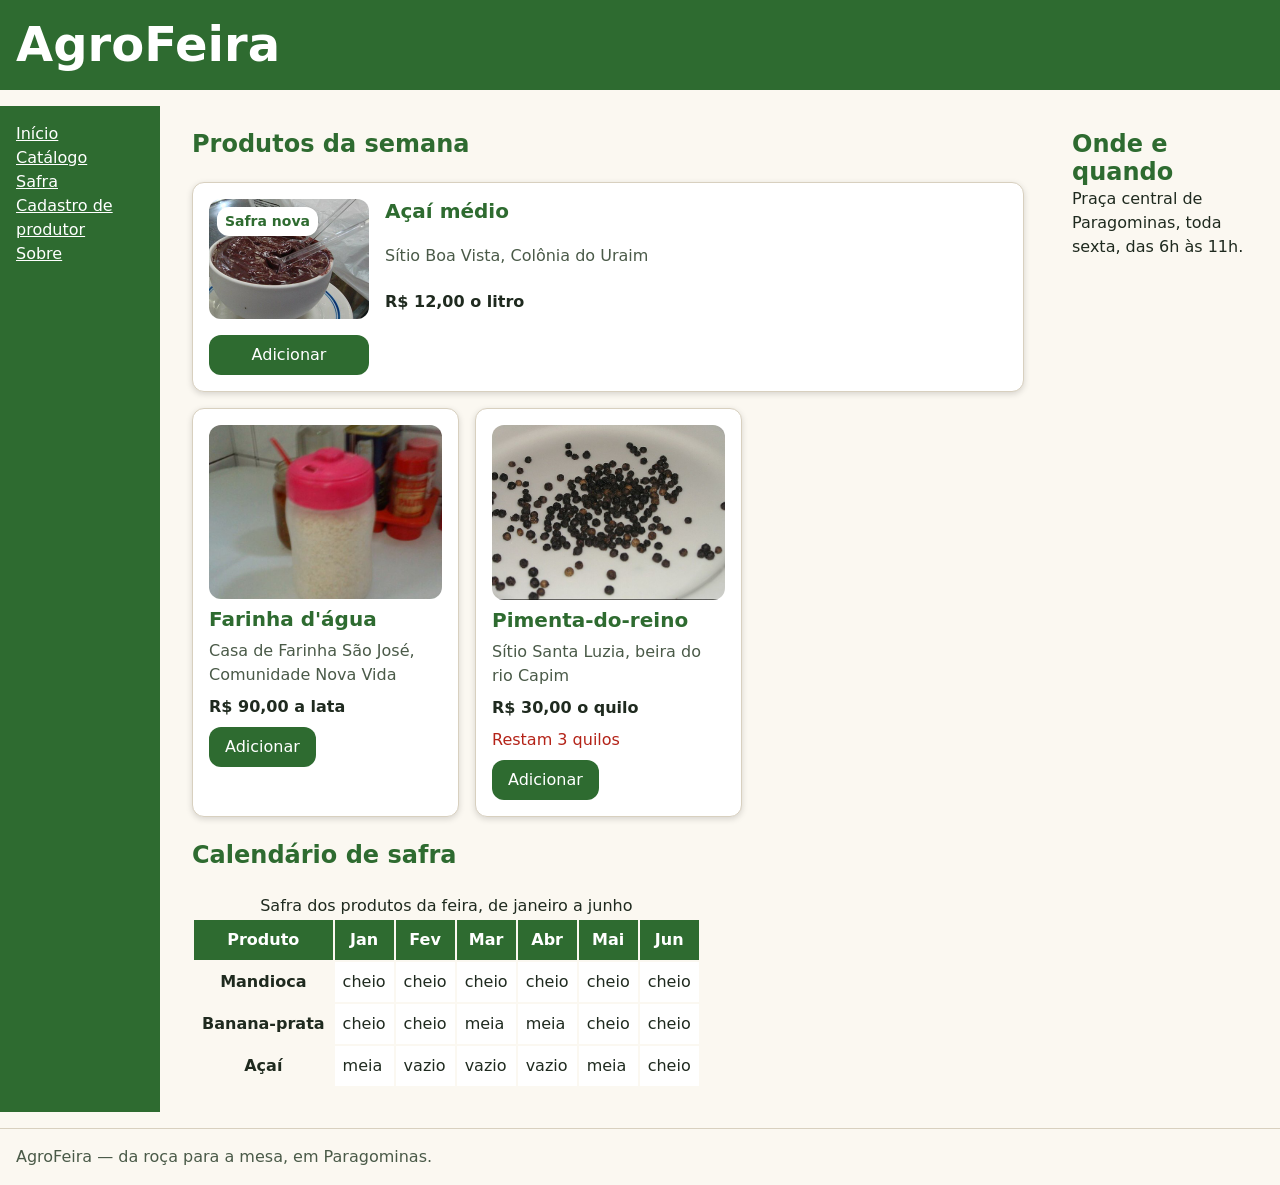
==== commit e270d000: "index" ====
--- a/index.html
+++ b/index.html
@@ -16,14 +16,15 @@
     <header class="cabecalho-site">
       <h1>AgroFeira</h1>
     </header>
-    <nav aria-label="Principal">
-      <ul class="menu">
+  <nav aria-label="Navegação Principal">
+    <ul class="menu">
         <li><a href="index.html" aria-current="page">Início</a></li>
+        <li><a href="catalogo.html">Catálogo</a></li>
         <li><a href="safra.html">Safra</a></li>
         <li><a href="cadastro-produtor.html">Cadastro de produtor</a></li>
         <li><a href="sobre.html">Sobre</a></li>
-      </ul>
-    </nav>
+    </ul>
+</nav>
     <main id="conteudo">
       <h2>Produtos da semana</h2>
       <ul class="lista-produtos">
--- a/tokens.css
+++ b/tokens.css
@@ -1,191 +1,57 @@
-:root {
-
-  /* Cores — Tom Marrom Amarelado / Terra */
-  --cor-fundo: #f9f6ef;
-  /* Creme claro quente */
-  --corsuperficie: #ffffff;
-  /* Branco para os cartões */
-
-  /* Texto sobre Fundo: 14.8:1 (AAA) | Texto sobre Superfície: 16.2:1 (AAA) */
-  --cor-texto: #241c12;
-
-  /* Texto suave sobre Fundo (legenda): 6.8:1 (AA) */
-  --cor-textosuave: #5c5043;
-
-  /* Marca sobre Fundo (títulos h2/h3): 7.2:1 (AAA) */
-  --cor-marca: #7a521a;
-
-  /* Sobre-marca sobre Marca (links do menu / h1): 8.7:1 (AAA) */
-  --cor-sobremarca: #ffffff;
-
-  --cor-borda: #e5dbc9;
-  /* Borda bege suave */
-  --cor-marca-forte: #4d2600;
-  /* Mais escuro para o hover do botão (mín. 4,5:1 de contraste com a letra clara) */
-  --cor-foco: #005fcc;
-  /* Azul bem visível para o anel de foco (mín. 3:1 sobre o fundo/superfície) */
-
-  /* Tipografia */
-  --fonte-texto: system-ui, -apple-system, sans-serif;
-  --fonte-titulo: 'Montserrat Alternates', sans-serif;
-
-  /* Escala Modular Tipográfica (Multiplicador: 1.25) */
-  --tamanho-texto: 1rem;
-  --tamanho-h3: 1.25rem;
-  --tamanho-h2: 1.563rem;
-  --tamanho-h1: 1.953rem;
-
-  /* Espaçamentos e Geometria */
-  --espaco-1: 0.5rem;
-  --espaco-2: 1rem;
-  --espaco-3: 1.5rem;
-  --espaco-4: 2.5rem;
-  --raio: 8px;
-  --sombra: 0 4px 6px -1px rgba(0, 0, 0, 0.1);
-}
-
-/* Passo 10 — O tema escuro */
-@media (prefers-color-scheme: dark) {
-  :root {
-    color-scheme: dark;
-    --cor-fundo: #121212;
-    /* 15.2:1 com o texto claro */
-    --cor-superficie: #1e1e1e;
-    /* 13.8:1 com o texto claro */
-    --cor-texto: #e0e0e0;
-    /* 15.2:1 sobre o fundo */
-    --cor-textosuave: #b0b0b0;
-    /* 9.1:1 sobre o fundo */
-    --cor-marca: #d9822b;
-    /* 6.3:1 sobre o fundo */
-    --cor-sobre-marca: #121212;
-    /* 7.5:1 sobre a marca */
-    --cor-borda: #333333;
-    --cor-marca-forte: #f09538;
-    /* 8.2:1 para o hover no escuro */
-    --cor-foco: #66b2ff;
-    /* 4.8:1 sobre o fundo escuro */
-  }
-}
-
-:root {
-  /* Tokens existentes... */
-
-  /* Passo 7 — Novos tokens de estado */
-  --cor-marca-forte: #b85c00;
-  /* Contraste > 4.5:1 com --cor-sobre-marca */
-  --cor-foco: #005fb8;
-  /* Contraste > 3:1 sobre fundo/superfície */
-}
-
-/* ==========================================================================
-   AGROFEIRA - DESIGN TOKENS (tokens.css)
-   ========================================================================== */
-
-:root {
-  /* Declaração de suporte a temas do sistema (campos e barra de rolagem) */
-  color-scheme: light dark;
-
-  /* --- TEMA CLARO (Padrão) --- */
-  --cor-fundo: #f8f9fa;
-  --cor-superficie: #ffffff;
-  --cor-borda: #dee2e6;
-  --cor-texto: #212529;
-  --cor-texto-suave: #6c757d;
-  --cor-marca: #d96b00;
-  --cor-sobre-marca: #ffffff;
-  --cor-marca-forte: #b85c00;
-  /* Contraste 4.8:1 com --cor-sobre-marca */
-  --cor-foco: #005fb8;
-  /* Contraste 4.6:1 sobre fundo/superfície */
-
-  /* Tipografia e Espaçamentos */
-  --fonte-titulo: 'Montserrat', sans-serif;
-  --fonte-texto: 'system-ui', sans-serif;
-  --tamanho-texto: 1rem;
-  --tamanho-h1: 2rem;
-  --tamanho-h2: 1.5rem;
-  --tamanho-h3: 1.25rem;
-
-  --espaco-1: 0.5rem;
-  --espaco-2: 1rem;
-  --espaco-3: 1.5rem;
-  --raio: 0.5rem;
-  --sombra: 0 2px 4px rgba(0, 0, 0, 0.1);
-}
-
-/* ==========================================================================
-   Passo 10 — Tema Escuro (@media prefers-color-scheme: dark)
-   ========================================================================== */
-@media (prefers-color-scheme: dark) {
-  :root {
-    /* 1. Fundo escuro profundo e Superfície levemente mais clara */
-    --cor-fundo: #121212;
-    --cor-superficie: #1e1e1e;
-    --cor-borda: #333333;
-
-    /* 2. Textos claros com alto contraste */
-    --cor-texto: #f1f1f1;
-    /* Contraste 15.2:1 sobre fundo | 13.5:1 sobre superfície */
-    --cor-texto-suave: #a0a0a0;
-    /* Contraste 7.2:1 sobre fundo | 6.4:1 sobre superfície */
-
-    /* 3. Marca adaptada e reconhecível no escuro */
-    --cor-marca: #ff8c1a;
-    /* Contraste 9.1:1 sobre fundo | 8.1:1 sobre superfície */
-    --cor-sobre-marca: #121212;
-    /* Contraste 9.1:1 sobre --cor-marca */
-
-    /* 4. Tokens de estado e acessibilidade ajustados para o escuro */
-    --cor-marca-forte: #ffa347;
-    /* Contraste 11.2:1 com --cor-sobre-marca no hover */
-    --cor-foco: #64b5f6;
-    /* Contraste 8.5:1 sobre fundo | 7.5:1 sobre superfície */
-
-    --sombra: 0 2px 6px rgba(0, 0, 0, 0.5);
-  }
-}
+/* tokens.css — os valores do projeto, agora na camada base */
 
 @layer base {
   :root {
-    color-scheme: light dark;
+    --cor-fundo: #fbf8f1;
+    --cor-superficie: #ffffff;
+    --cor-texto: #1f2a1f;
+    --cor-texto-suave: #4a5a48;
+    --cor-marca: #2e6b30;
+    --cor-sobre-marca: #ffffff;
+    --cor-borda: #d8d0bf;
+    --cor-marca-forte: #1f4a21;
+    --cor-foco: #1d4ed8;
+    --cor-desligado: #e4ded1;
+    --cor-sobre-desligado: #525c4f;
+    --cor-erro: #b42318;
+  }
 
-    --cor-fundo: #f8f9fa;
-    --cor-superficie: #ffffff;
-    --cor-borda: #dee2e6;
-    --cor-texto: #212529;
-    --cor-texto-suave: #6c757d;
-    --cor-marca: #d96b00;
-    --cor-sobre-marca: #ffffff;
-    --cor-marca-forte: #b85c00;
-    --cor-foco: #005fb8;
-
-    --fonte-titulo: 'Montserrat', sans-serif;
-    --fonte-texto: 'system-ui', sans-serif;
+  :root {
+    --fonte-texto: system-ui, sans-serif;
     --tamanho-texto: 1rem;
-    --tamanho-h1: 2rem;
+    --tamanho-h3: 1.25rem;
     --tamanho-h2: 1.5rem;
-    --tamanho-h3: 1.25rem;
+    --tamanho-h1: clamp(1.75rem, 1rem + 3vw, 3rem);
 
     --espaco-1: 0.5rem;
     --espaco-2: 1rem;
     --espaco-3: 1.5rem;
-    --raio: 0.5rem;
-    --sombra: 0 2px 4px rgba(0, 0, 0, 0.1);
+    --espaco-4: 2rem;
+
+    --raio: 12px;
+    --sombra: 0 2px 6px rgb(0 0 0 / 15%);
   }
 
+  /* Tema escuro: os mesmos nomes, outros valores */
   @media (prefers-color-scheme: dark) {
     :root {
-      --cor-fundo: #121212;
-      --cor-superficie: #1e1e1e;
-      --cor-borda: #333333;
-      --cor-texto: #f1f1f1;
-      --cor-texto-suave: #a0a0a0;
-      --cor-marca: #ff8c1a;
-      --cor-sobre-marca: #121212;
-      --cor-marca-forte: #ffa347;
-      --cor-foco: #64b5f6;
-      --sombra: 0 2px 6px rgba(0, 0, 0, 0.5);
+      --cor-fundo: #121a13;
+      --cor-superficie: #1b251c;
+      --cor-texto: #e6efe4;
+      --cor-texto-suave: #b2c1af;
+      --cor-marca: #3fa1b9;
+      --cor-sobre-marca: #0f2410;
+      --cor-borda: #3a4a3b;
+      --cor-marca-forte: #a8dcab;
+      --cor-foco: #93c5fd;
+      --cor-desligado: #2a342b;
+      --cor-sobre-desligado: #a3ae9f;
+      --cor-erro: #ff8a80;
     }
   }
+
+  /* Campos e barra de rolagem acompanham o tema (capítulo 3) */
+  :root {
+    color-scheme: light dark;
+  }
 }
--- a/componentes.css
+++ b/componentes.css
@@ -197,4 +197,41 @@
       transform: none;
     }
   }
+}
+/* Remove a caixa laranja inteira da barra de categorias do catálogo */
+main nav[aria-label="Categorias"] {
+  background-color: transparent !important;
+  padding: 0 !important;
+}
+
+/* Transforma a lista de categorias em pílulas horizontais */
+.barra-categorias {
+  display: flex !important;
+  flex-wrap: wrap !important;
+  gap: 0.5rem !important;
+  list-style: none !important;
+  padding: 0 !important;
+  margin-bottom: 1.5rem !important;
+}
+
+/* Formatação individual de cada botão como pílula */
+.barra-categorias li {
+  list-style: none !important;
+}
+
+.barra-categorias button {
+  background-color: var(--cor-marca) !important;
+  color: var(--cor-sobre-marca) !important;
+  border: none !important;
+  border-radius: 2rem !important;
+  padding: 0.4rem 1rem !important;
+  font-family: inherit !important;
+  font-size: 0.875rem !important;
+  font-weight: 500 !important;
+  cursor: pointer !important;
+  display: inline-block !important;
+}
+
+.barra-categorias button:hover {
+  background-color: var(--cor-marca-forte) !important;
 }
--- a/utilitarios.css
+++ b/utilitarios.css
@@ -1 +1,7 @@
-@layer utilitarios {}+/* utilitarios.css — classes de uma declaração só, que vencem as outras */
+
+@layer utilitarios {
+  .texto-erro {
+    color: var(--cor-erro);
+  }
+}
